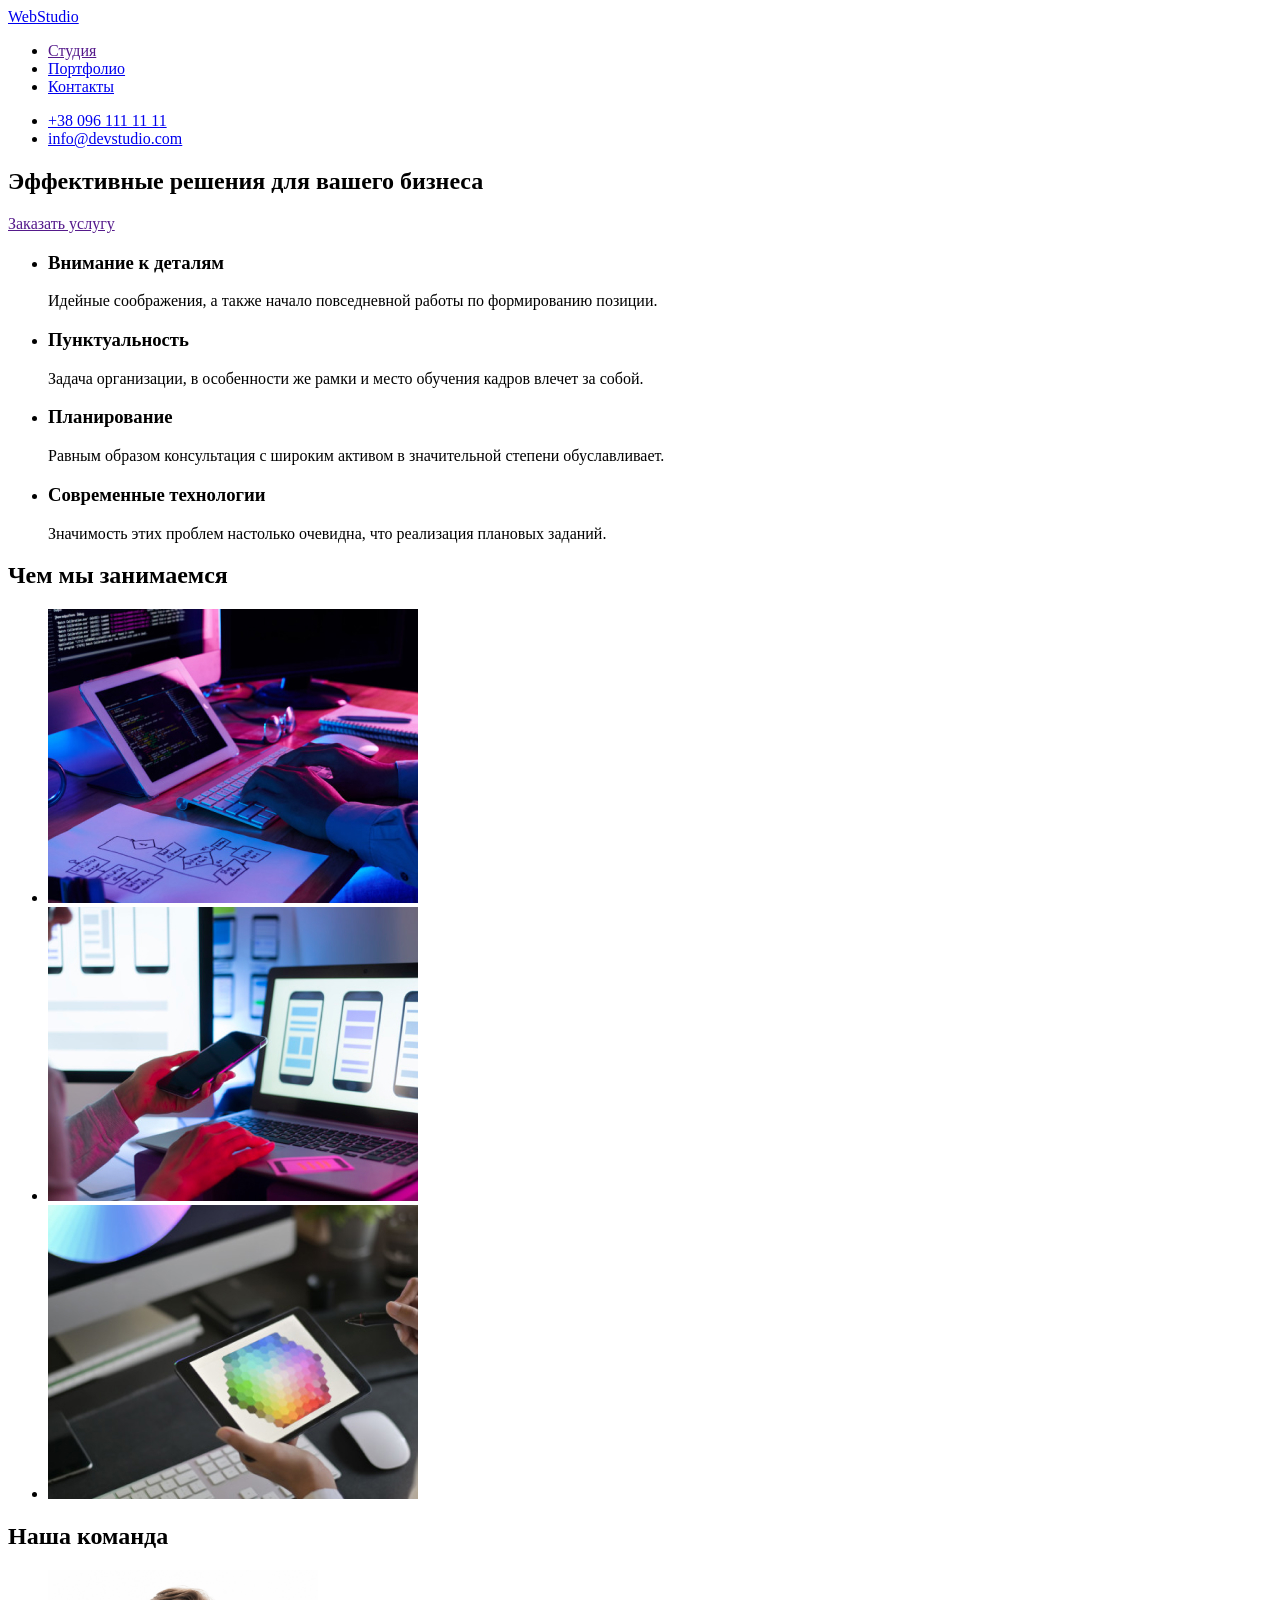
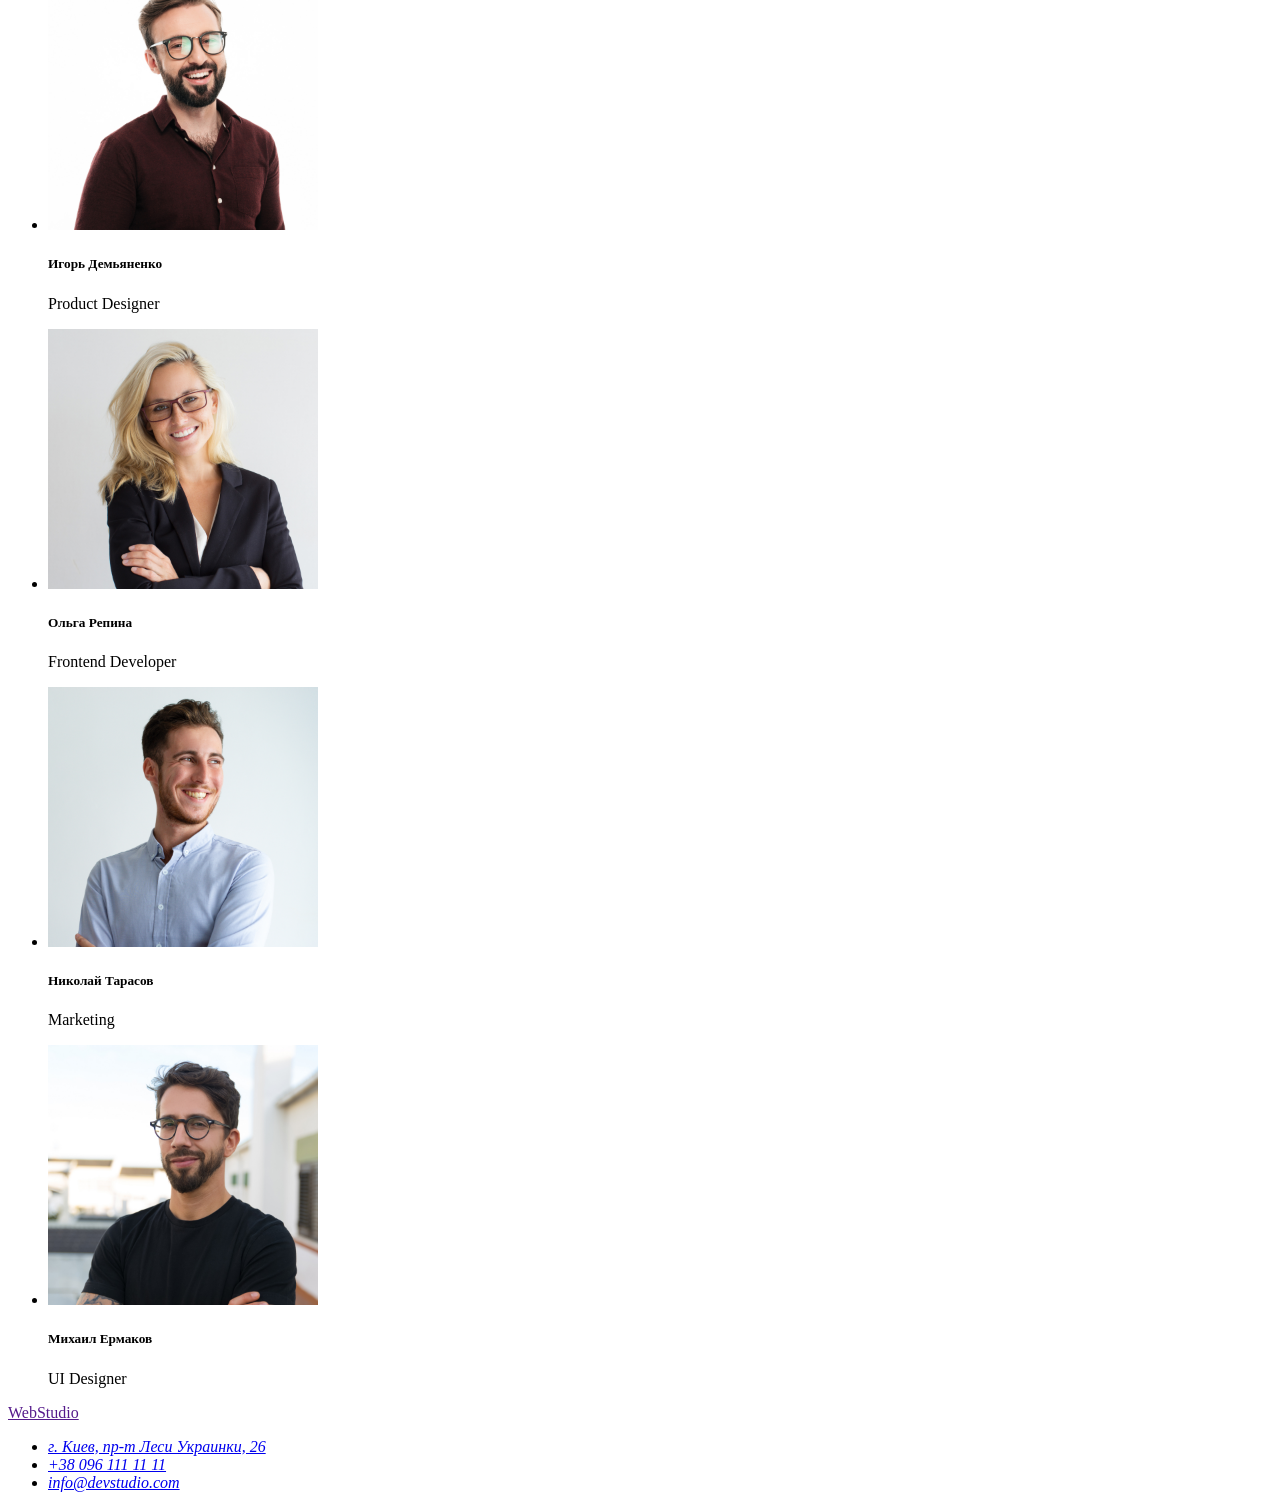
==== index.html @ 1af7f866 "разметка страници портфолио разметка страници портфолио, заливка картинок" ====
<!DOCTYPE html>
<html lang="ru">
  <head>
    <meta charset="UTF-8" />
    <meta name="viewport" content="width=device-width, initial-scale=1.0" />
    <title>вебстудия 1 страница</title>
  </head>
  <body>
    <!-- шапка сайта -->

    <header>
      <nav>
        <a href="./index.html"> WebStudio </a>

        <ul>
          <li><a href="">Студия</a></li>
          <li><a href="./portfolio.html">Портфолио</a></li>
          <li><a href="#contacts">Контакты</a></li>
        </ul>
      </nav>

      <ul>
        <li><a href="tel:+380961111111">+38 096 111 11 11</a></li>
        <li><a href="mailto:info@devstudio.com">info@devstudio.com</a></li>
      </ul>
    </header>

    <main>
      <!-- герой -->
      <section>
        <h1>Эффективные решения для вашего бизнеса</h1>
        <a href="">Заказать услугу</a>
      </section>

      <!-- особенности -->
      <section>
        <h2 hidden>Особенности</h2>
        <ul>
          <li>
            <h3>Внимание к деталям</h3>
            <p>
              Идейные соображения, а также начало повседневной работы по
              формированию позиции.
            </p>
          </li>
          <li>
            <h3>Пунктуальность</h3>
            <p>
              Задача организации, в особенности же рамки и место обучения кадров
              влечет за собой.
            </p>
          </li>
          <li>
            <h3>Планирование</h3>
            <p>
              Равным образом консультация с широким активом в значительной
              степени обуславливает.
            </p>
          </li>
          <li>
            <h3>Современные технологии</h3>
            <p>
              Значимость этих проблем настолько очевидна, что реализация
              плановых заданий.
            </p>
          </li>
        </ul>
      </section>
      <!-- чем мы занимаемся -->
      <section>
        <h2>Чем мы занимаемся</h2>

        <ul>
          <li><img src="./images/box1.jpg" alt="картинка1" width="370" /></li>
          <li><img src="./images/box2.jpg" alt="картинка2" width="370" /></li>
          <li><img src="./images/box3.jpg" alt="картинка3" width="370" /></li>
        </ul>
      </section>
      <!-- наша команда -->
      <section>
        <h2>Наша команда</h2>

        <ul>
          <li>
            <img src="./team/foto1.jpg" alt="Игорь Демьяненко" width="270" />
            <h5>Игорь Демьяненко</h5>
            <p>Product Designer</p>
          </li>

          <li>
            <img src="./team/foto2.jpg" alt="Ольга Репина" width="270" />
            <h5>Ольга Репина</h5>
            <p>Frontend Developer</p>
          </li>

          <li>
            <img src="./team/foto3.jpg" alt="Николай Тарасов" width="270" />
            <h5>Николай Тарасов</h5>
            <p>Marketing</p>
          </li>

          <li>
            <img src="./team/foto4.jpg" alt="Михаил Ермаков" width="270" />

            <h5>Михаил Ермаков</h5>
            <p>UI Designer</p>
          </li>
        </ul>
      </section>
    </main>

    <!--подвал страницы-->
    <footer>
      <a href=""> WebStudio </a>

      <address id="contacts">
        <ul>
          <li><a href="https://goo.gl/maps/w4ZzttCR3XMQxua66" target="_blank" rel="noopener noreferer">г. Киев, пр-т Леси Украинки, 26</a></li>
          <li><a href="tel:+380961111111">+38 096 111 11 11</a></li>
          <li><a href="mailto:info@devstudio.com">info@devstudio.com</a></li>
        </ul>
      
      </address>
    </footer>
  </body>
</html>
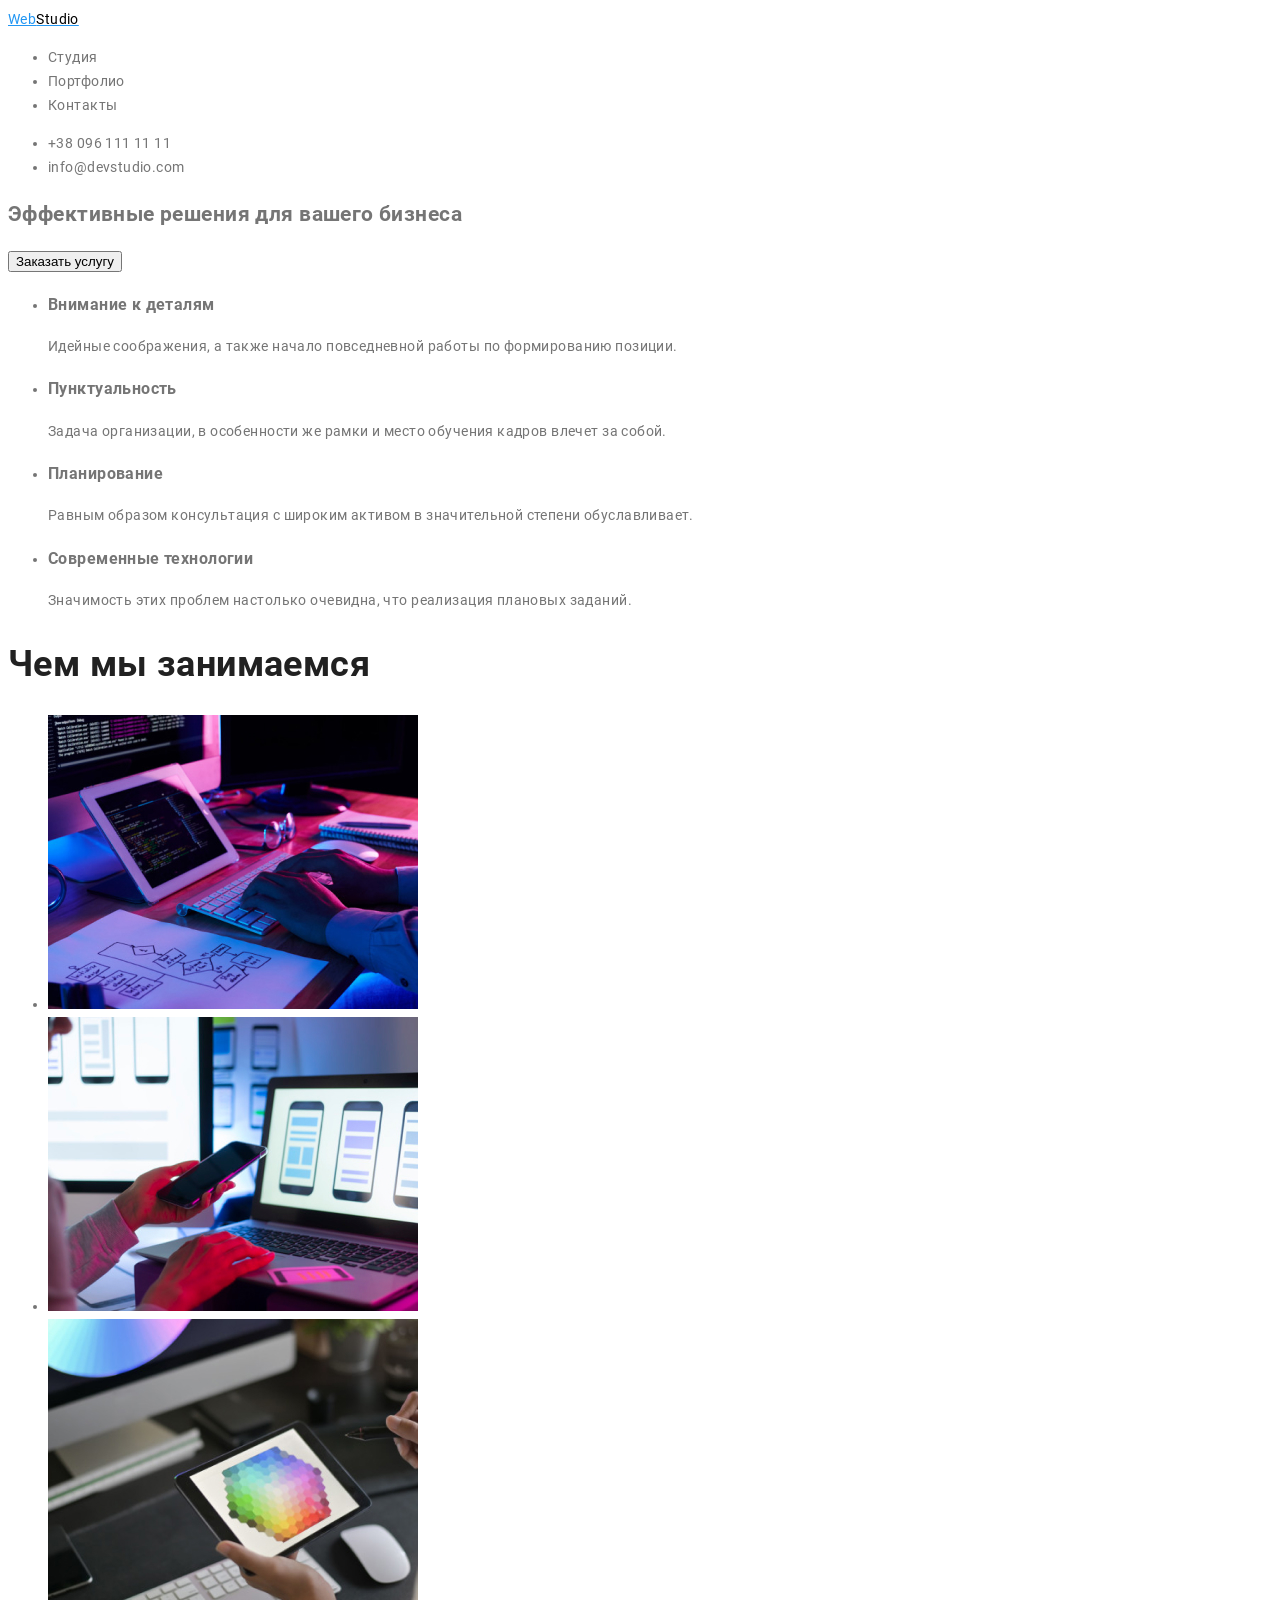
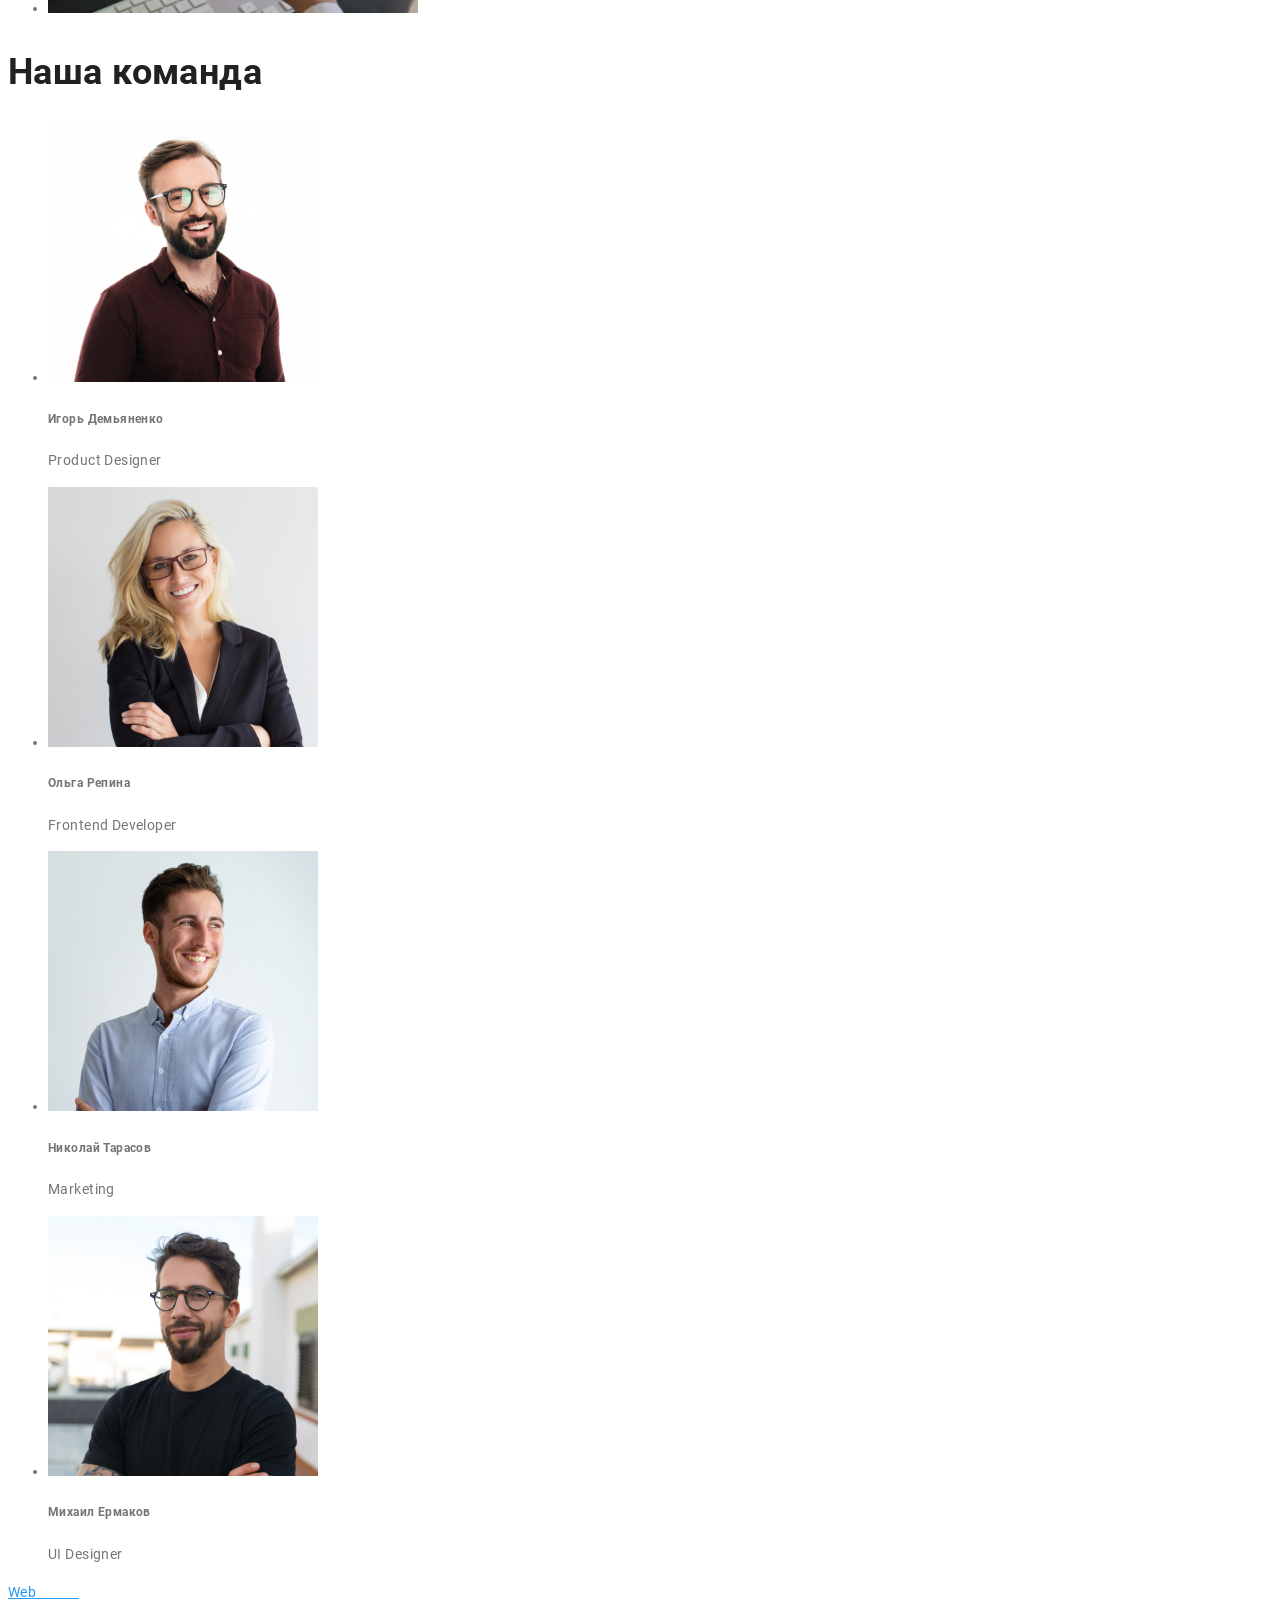
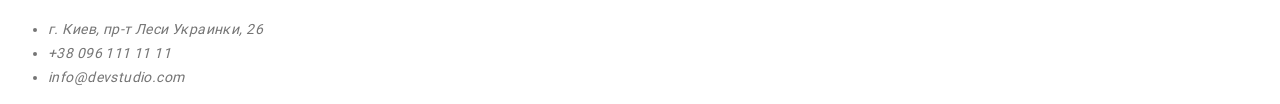
==== commit 9d67e6da: "размечено 2 страницы, залиты шрифты размечено 2 страницы, залиты шрифты, применили классы к боди, сс" ====
--- a/index.html
+++ b/index.html
@@ -4,24 +4,26 @@
     <meta charset="UTF-8" />
     <meta name="viewport" content="width=device-width, initial-scale=1.0" />
     <title>вебстудия 1 страница</title>
+    <link href="https://fonts.googleapis.com/css2?family=Raleway:wght@700&display=swap" rel="stylesheet">
+    <link rel="stylesheet" href="./css/styles.css">
   </head>
   <body>
     <!-- шапка сайта -->
 
     <header>
       <nav>
-        <a href="./index.html"> WebStudio </a>
+        <a href="./index.html" class="logo"> Web<span class="logo-studio">Studio</span></a>
 
         <ul>
-          <li><a href="">Студия</a></li>
-          <li><a href="./portfolio.html">Портфолио</a></li>
-          <li><a href="#contacts">Контакты</a></li>
+          <li><a href="./index.html" class="link">Студия</a></li>
+          <li><a href="./portfolio.html" class="link">Портфолио</a></li>
+          <li><a href="#contacts" class="link">Контакты</a></li>
         </ul>
       </nav>
 
       <ul>
-        <li><a href="tel:+380961111111">+38 096 111 11 11</a></li>
-        <li><a href="mailto:info@devstudio.com">info@devstudio.com</a></li>
+        <li><a href="tel:+380961111111" class="link">+38 096 111 11 11</a></li>
+        <li><a href="mailto:info@devstudio.com" class="link">info@devstudio.com</a></li>
       </ul>
     </header>
 
@@ -29,12 +31,12 @@
       <!-- герой -->
       <section>
         <h1>Эффективные решения для вашего бизнеса</h1>
-        <a href="">Заказать услугу</a>
+        <button>Заказать услугу</button>
       </section>
 
       <!-- особенности -->
       <section>
-        <h2 hidden>Особенности</h2>
+        <h2 class="section-title" hidden>Особенности</h2>
         <ul>
           <li>
             <h3>Внимание к деталям</h3>
@@ -68,7 +70,7 @@
       </section>
       <!-- чем мы занимаемся -->
       <section>
-        <h2>Чем мы занимаемся</h2>
+        <h2 class="section-title" >Чем мы занимаемся</h2>
 
         <ul>
           <li><img src="./images/box1.jpg" alt="картинка1" width="370" /></li>
@@ -78,7 +80,7 @@
       </section>
       <!-- наша команда -->
       <section>
-        <h2>Наша команда</h2>
+        <h2 class="section-title" >Наша команда</h2>
 
         <ul>
           <li>
@@ -110,14 +112,14 @@
     </main>
 
     <!--подвал страницы-->
-    <footer>
-      <a href=""> WebStudio </a>
+    <footer class="footer">
+      <a href="./index.html" class="logo"> Web<span class="logofooter-studio">Studio</span></a>
 
       <address id="contacts">
         <ul>
-          <li><a href="https://goo.gl/maps/w4ZzttCR3XMQxua66" target="_blank" rel="noopener noreferer">г. Киев, пр-т Леси Украинки, 26</a></li>
-          <li><a href="tel:+380961111111">+38 096 111 11 11</a></li>
-          <li><a href="mailto:info@devstudio.com">info@devstudio.com</a></li>
+          <li><a href="https://goo.gl/maps/w4ZzttCR3XMQxua66" class="link" target="_blank" rel="noopener noreferer">г. Киев, пр-т Леси Украинки, 26</a></li>
+          <li><a href="tel:+380961111111" class="link">+38 096 111 11 11</a></li>
+          <li><a href="mailto:info@devstudio.com" class="link">info@devstudio.com</a></li>
         </ul>
       
       </address>
--- a/css/styles.css
+++ b/css/styles.css
@@ -0,0 +1,135 @@
+/* roboto-regular - latin_cyrillic */
+@font-face {
+  font-family: "Roboto";
+  font-style: normal;
+  font-weight: 400;
+  src: url("../fonts/roboto/roboto-v20-latin_cyrillic-regular.eot"); /* IE9 Compat Modes */
+  src: local("Roboto"), local("Roboto-Regular"),
+    url("../fonts/roboto/roboto-v20-latin_cyrillic-regular.eot?#iefix")
+      format("embedded-opentype"),
+    /* IE6-IE8 */ url("../fonts/roboto/roboto-v20-latin_cyrillic-regular.woff2")
+      format("woff2"),
+    /* Super Modern Browsers */
+      url("../fonts/roboto/roboto-v20-latin_cyrillic-regular.woff")
+      format("woff"),
+    /* Modern Browsers */
+      url("../fonts/roboto/roboto-v20-latin_cyrillic-regular.ttf")
+      format("truetype"),
+    /* Safari, Android, iOS */
+      url("../fonts/roboto/roboto-v20-latin_cyrillic-regular.svg#Roboto")
+      format("svg"); /* Legacy iOS */
+}
+/* roboto-500 - latin_cyrillic */
+@font-face {
+  font-family: "Roboto";
+  font-style: normal;
+  font-weight: 500;
+  src: url("../fonts/roboto/roboto-v20-latin_cyrillic-500.eot");
+  src: local("Roboto Medium"), local("Roboto-Medium"),
+    url("../fonts/roboto/roboto-v20-latin_cyrillic-500.eot?#iefix")
+      format("embedded-opentype"),
+    url("../fonts/roboto/roboto-v20-latin_cyrillic-500.woff2") format("woff2"),
+    url("../fonts/roboto/roboto-v20-latin_cyrillic-500.woff") format("woff"),
+    url("../fonts/roboto/roboto-v20-latin_cyrillic-500.ttf") format("truetype"),
+    url("../fonts/roboto/roboto-v20-latin_cyrillic-500.svg#Roboto")
+      format("svg");
+}
+/* roboto-700 - latin_cyrillic */
+@font-face {
+  font-family: "Roboto";
+  font-style: normal;
+  font-weight: 700;
+  src: url("../fonts/roboto/roboto-v20-latin_cyrillic-700.eot"); /* IE9 Compat Modes */
+  src: local("Roboto Bold"), local("Roboto-Bold"),
+    url("../fonts/roboto/roboto-v20-latin_cyrillic-700.eot?#iefix")
+      format("embedded-opentype"),
+    /* IE6-IE8 */ url("../fonts/roboto/roboto-v20-latin_cyrillic-700.woff2")
+      format("woff2"),
+    /* Super Modern Browsers */
+      url("../fonts/roboto/roboto-v20-latin_cyrillic-700.woff") format("woff"),
+    /* Modern Browsers */
+      url("../fonts/roboto/roboto-v20-latin_cyrillic-700.ttf")
+      format("truetype"),
+    /* Safari, Android, iOS */
+      url("../fonts/roboto/roboto-v20-latin_cyrillic-700.svg#Roboto")
+      format("svg"); /* Legacy iOS */
+}
+/* roboto-900 - latin_cyrillic */
+@font-face {
+  font-family: "Roboto";
+  font-style: normal;
+  font-weight: 900;
+  src: url("../fonts/roboto/roboto-v20-latin_cyrillic-900.eot"); /* IE9 Compat Modes */
+  src: local("Roboto Black"), local("Roboto-Black"),
+    url("../fonts/roboto/roboto-v20-latin_cyrillic-900.eot?#iefix")
+      format("embedded-opentype"),
+    /* IE6-IE8 */ url("../fonts/roboto/roboto-v20-latin_cyrillic-900.woff2")
+      format("woff2"),
+    /* Super Modern Browsers */
+      url("../fonts/roboto/roboto-v20-latin_cyrillic-900.woff") format("woff"),
+    /* Modern Browsers */
+      url("../fonts/roboto/roboto-v20-latin_cyrillic-900.ttf")
+      format("truetype"),
+    /* Safari, Android, iOS */
+      url("../fonts/roboto/roboto-v20-latin_cyrillic-900.svg#Roboto")
+      format("svg"); /* Legacy iOS */
+}
+
+.logo {
+  color: #2196f3;
+}
+.logo-studio {
+  color: black;
+}
+
+.logofooter-studio {
+  color: white;
+}
+
+:root {
+  --main-text-cl: #757575;
+  --accent-cl: #2196f3;
+  --title-cl: #212121;
+  --section-cl: #f5f4fa;
+  --white-cl: #ffffff;
+  --hero-cl: #2f303a;
+  --footer-cl: #000000;
+}
+
+body {
+  font-family: "Roboto", sans-serif;
+  font-size: 14px;
+  line-height: 1.71;
+  letter-spacing: 0.03em;
+  color: var(--main-text-cl);
+}
+
+.link {
+  color: inherit;
+  text-decoration: none;
+}
+.link:hover,
+.link:focus {
+  color: var(--accent-cl);
+}
+
+.section-title {
+  font-family: "Roboto", sans-serif;
+  font-weight: 700;
+  font-size: 36px;
+  line-height: 1.167;
+  color: var(--title-cl);
+}
+
+/*
+button:hover,
+button:focus {
+  color: #2196f3;
+}
+.footer {
+  background-color: #2f303a;
+  width: 1600px;
+  height: 252px;
+  left: 0px;
+}
+*/ ;
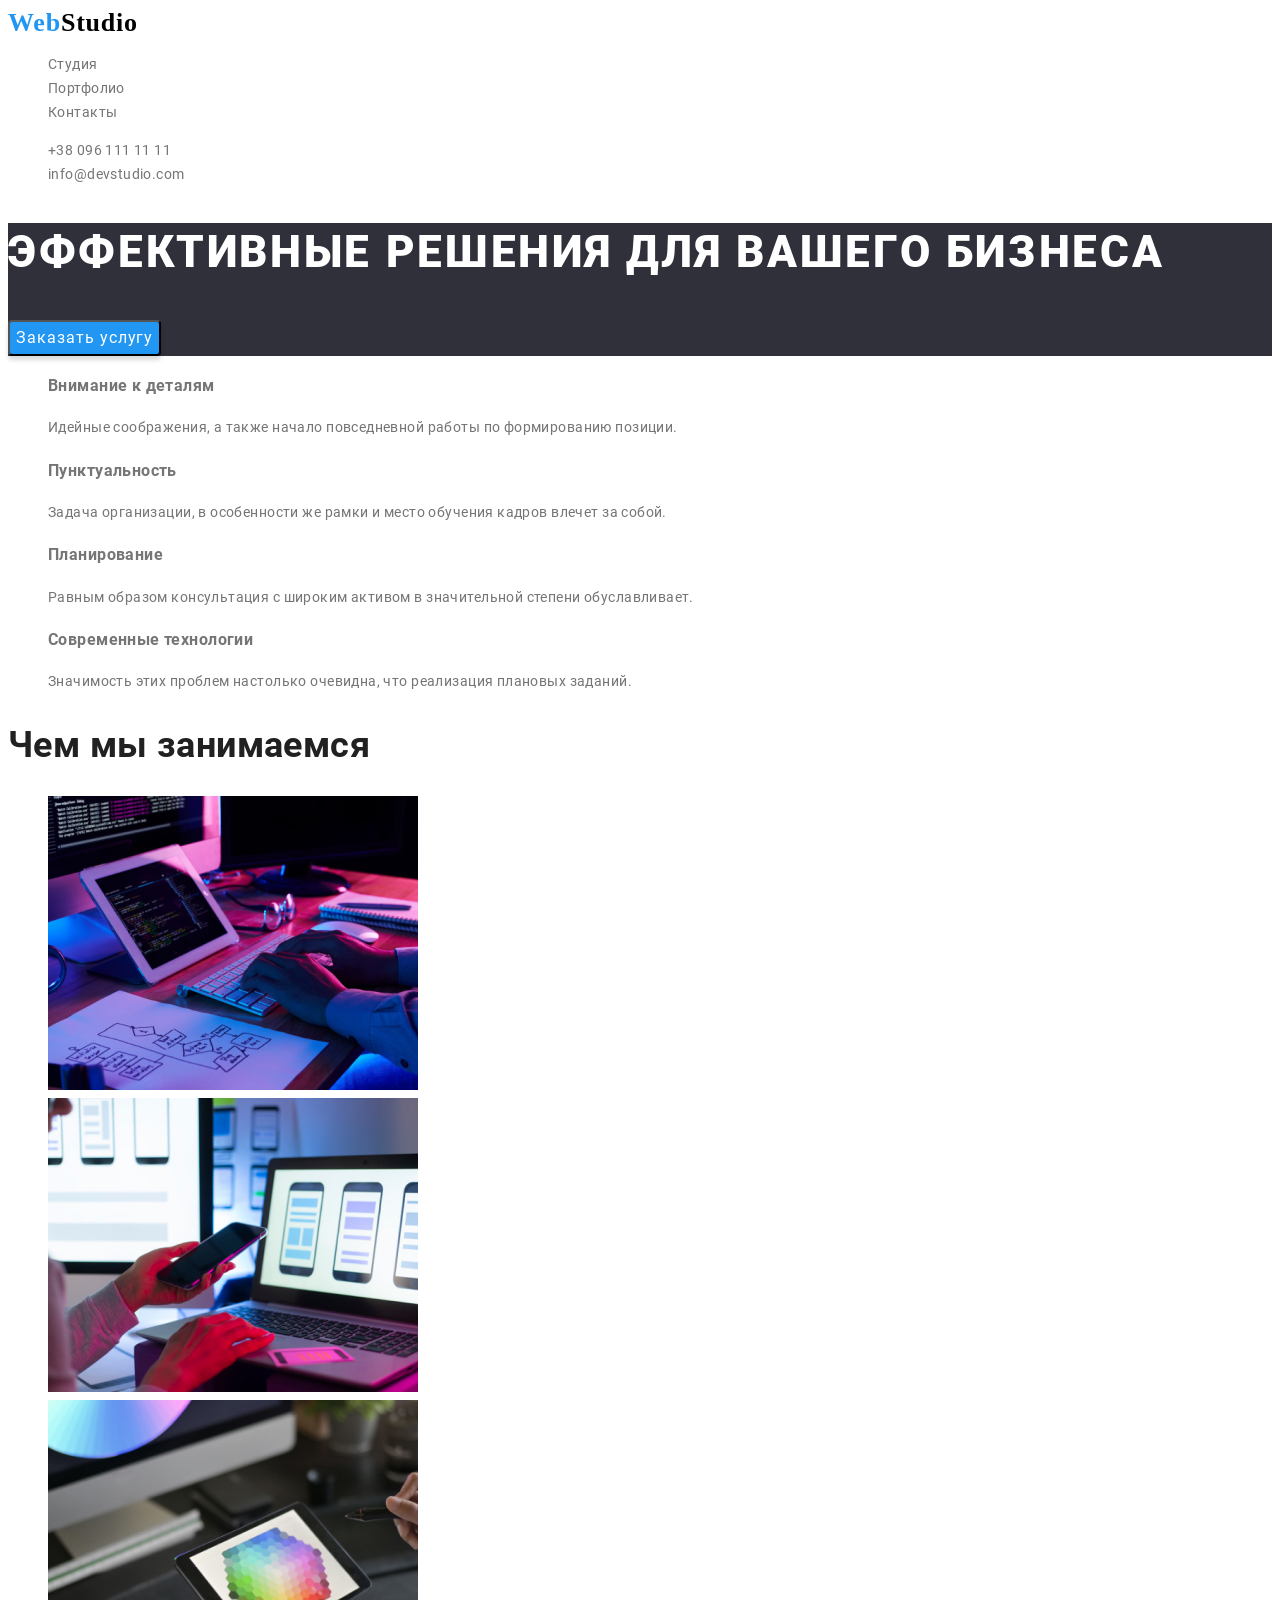
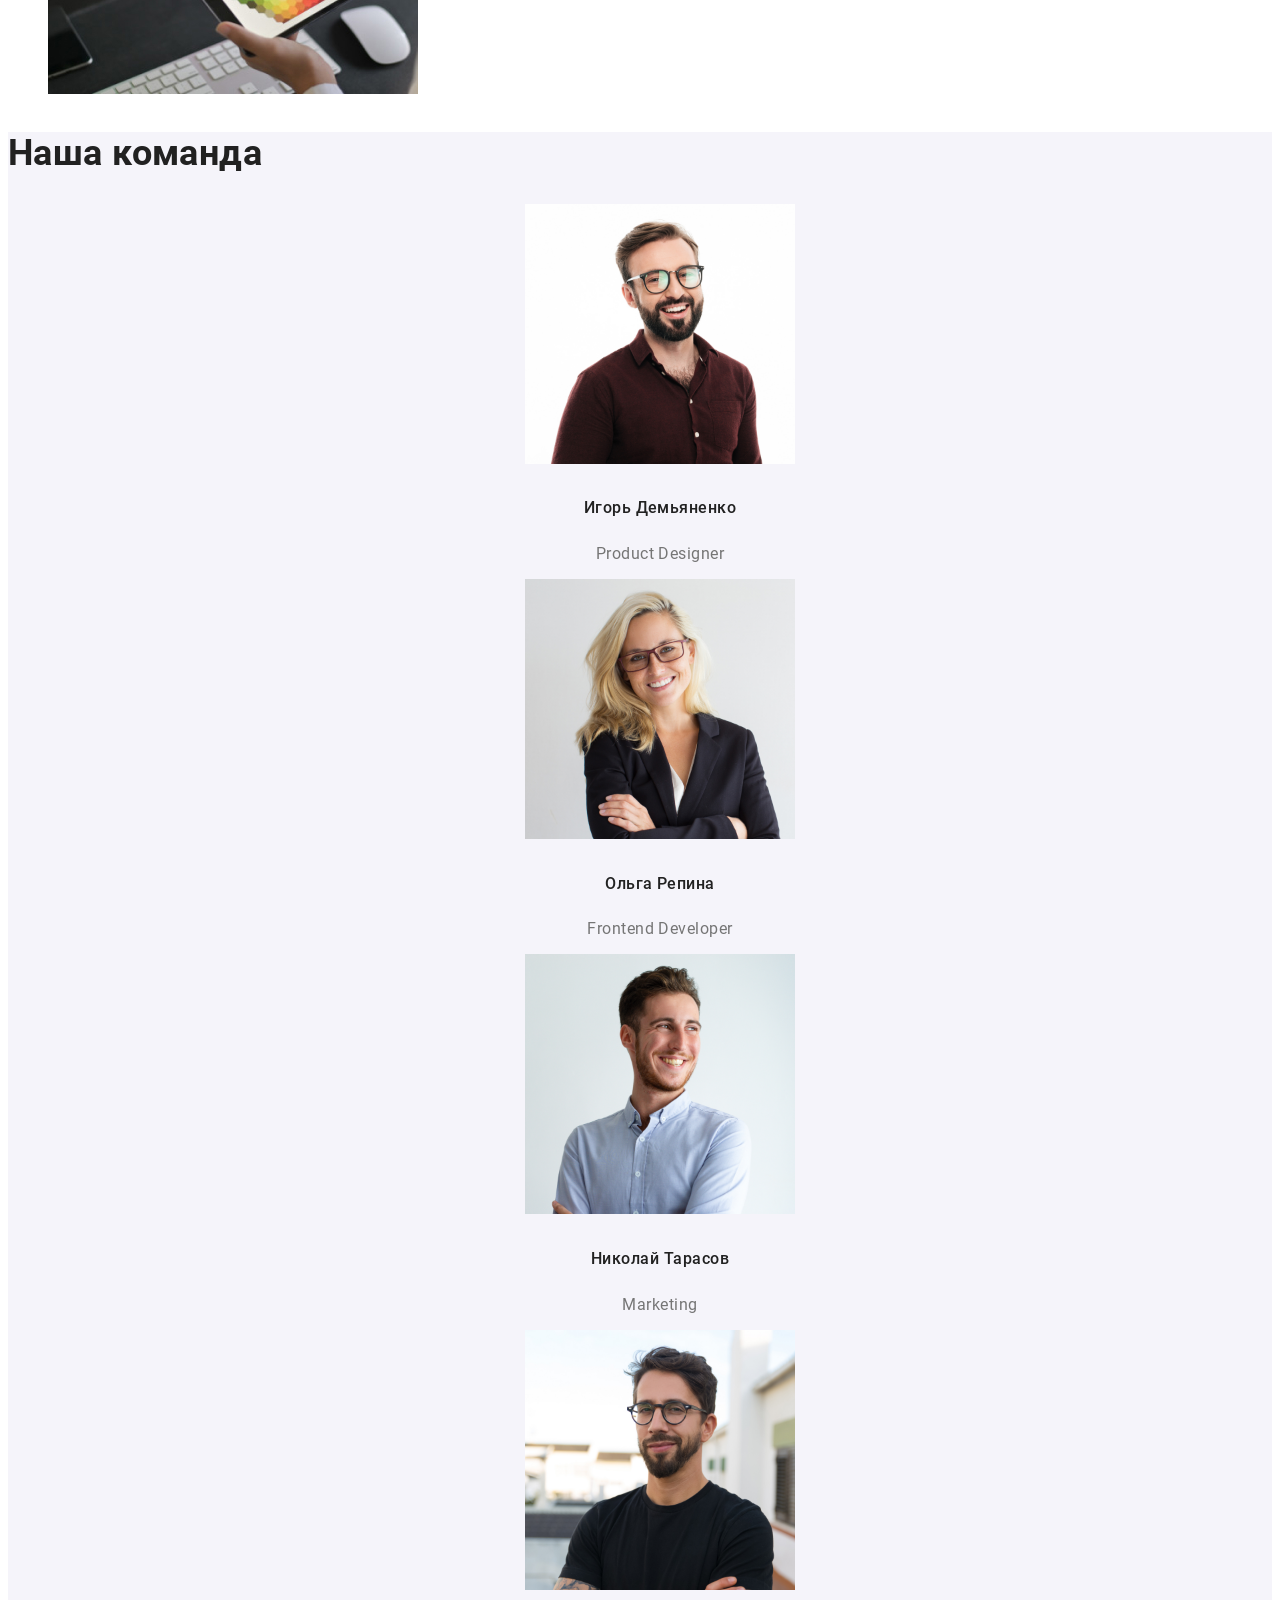
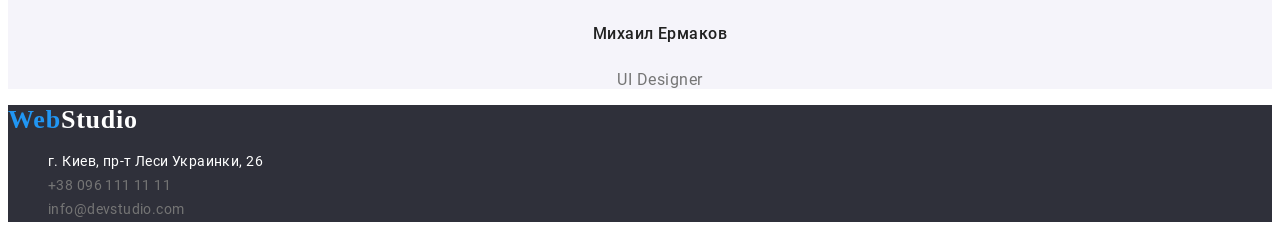
==== commit e702ff7b: "оформлены две страници сайта" ====
--- a/index.html
+++ b/index.html
@@ -14,30 +14,30 @@
       <nav>
         <a href="./index.html" class="logo"> Web<span class="logo-studio">Studio</span></a>
 
-        <ul>
-          <li><a href="./index.html" class="link">Студия</a></li>
-          <li><a href="./portfolio.html" class="link">Портфолио</a></li>
-          <li><a href="#contacts" class="link">Контакты</a></li>
+        <ul class="menu list">
+          <li class="menu-item"><a href="./index.html" class="link menu-link">Студия</a></li>
+          <li class="menu-item"><a href="./portfolio.html" class="link menu-link">Портфолио</a></li>
+          <li class="menu-item"><a href="#contacts" class="link menu-link">Контакты</a></li>
         </ul>
       </nav>
 
-      <ul>
-        <li><a href="tel:+380961111111" class="link">+38 096 111 11 11</a></li>
-        <li><a href="mailto:info@devstudio.com" class="link">info@devstudio.com</a></li>
+      <ul class="list">
+        <li><a href="tel:+380961111111" class="link menu-link">+38 096 111 11 11</a></li>
+        <li><a href="mailto:info@devstudio.com" class="link menu-link">info@devstudio.com</a></li>
       </ul>
     </header>
 
     <main>
       <!-- герой -->
-      <section>
-        <h1>Эффективные решения для вашего бизнеса</h1>
-        <button>Заказать услугу</button>
+      <section class="dark-bg">
+        <h1 class="page-title" >Эффективные решения для вашего бизнеса</h1>
+        <button class="btn" type="button">Заказать услугу</button>
       </section>
 
       <!-- особенности -->
       <section>
         <h2 class="section-title" hidden>Особенности</h2>
-        <ul>
+        <ul class="list">
           <li>
             <h3>Внимание к деталям</h3>
             <p>
@@ -72,52 +72,51 @@
       <section>
         <h2 class="section-title" >Чем мы занимаемся</h2>
 
-        <ul>
+        <ul class="list">
           <li><img src="./images/box1.jpg" alt="картинка1" width="370" /></li>
           <li><img src="./images/box2.jpg" alt="картинка2" width="370" /></li>
           <li><img src="./images/box3.jpg" alt="картинка3" width="370" /></li>
         </ul>
       </section>
       <!-- наша команда -->
-      <section>
+      <section class="team">
         <h2 class="section-title" >Наша команда</h2>
 
-        <ul>
-          <li>
+        <ul class="list">
+          <li class="team-item"> 
             <img src="./team/foto1.jpg" alt="Игорь Демьяненко" width="270" />
-            <h5>Игорь Демьяненко</h5>
-            <p>Product Designer</p>
+            <h5 class="item-title">Игорь Демьяненко</h5>
+            <p class="team-position">Product Designer</p>
           </li>
 
-          <li>
+          <li class="team-item">
             <img src="./team/foto2.jpg" alt="Ольга Репина" width="270" />
-            <h5>Ольга Репина</h5>
-            <p>Frontend Developer</p>
+            <h5 class="item-title">Ольга Репина</h5>
+            <p class="team-position">Frontend Developer</p>
           </li>
 
-          <li>
+          <li class="team-item">
             <img src="./team/foto3.jpg" alt="Николай Тарасов" width="270" />
-            <h5>Николай Тарасов</h5>
-            <p>Marketing</p>
+            <h5 class="item-title">Николай Тарасов</h5>
+            <p  class="team-position">Marketing</p>
           </li>
 
-          <li>
+          <li class="team-item">
             <img src="./team/foto4.jpg" alt="Михаил Ермаков" width="270" />
-
-            <h5>Михаил Ермаков</h5>
-            <p>UI Designer</p>
+            <h5 class="item-title">Михаил Ермаков</h5>
+            <p class="team-position">UI Designer</p>
           </li>
         </ul>
       </section>
     </main>
 
     <!--подвал страницы-->
-    <footer class="footer">
+    <footer class="dark-bg">
       <a href="./index.html" class="logo"> Web<span class="logofooter-studio">Studio</span></a>
 
       <address id="contacts">
-        <ul>
-          <li><a href="https://goo.gl/maps/w4ZzttCR3XMQxua66" class="link" target="_blank" rel="noopener noreferer">г. Киев, пр-т Леси Украинки, 26</a></li>
+        <ul class="list">
+          <li><a href="https://goo.gl/maps/w4ZzttCR3XMQxua66" class="link addres" target="_blank" rel="noopener noreferer">г. Киев, пр-т Леси Украинки, 26</a></li>
           <li><a href="tel:+380961111111" class="link">+38 096 111 11 11</a></li>
           <li><a href="mailto:info@devstudio.com" class="link">info@devstudio.com</a></li>
         </ul>
--- a/css/styles.css
+++ b/css/styles.css
@@ -75,17 +75,6 @@
       format("svg"); /* Legacy iOS */
 }
 
-.logo {
-  color: #2196f3;
-}
-.logo-studio {
-  color: black;
-}
-
-.logofooter-studio {
-  color: white;
-}
-
 :root {
   --main-text-cl: #757575;
   --accent-cl: #2196f3;
@@ -104,6 +93,25 @@
   color: var(--main-text-cl);
 }
 
+.logo {
+  font-family: Raleway;
+  font-style: normal;
+  font-weight: bold;
+  font-size: 26px;
+  line-height: 1.192;
+  letter-spacing: 0.03em;
+  color: var(--accent-cl);
+  text-decoration: none;
+}
+
+.logo-studio {
+  color: black;
+}
+
+.logofooter-studio {
+  color: white;
+}
+
 .link {
   color: inherit;
   text-decoration: none;
@@ -114,22 +122,107 @@
 }
 
 .section-title {
-  font-family: "Roboto", sans-serif;
+  font-family: inherit;
   font-weight: 700;
   font-size: 36px;
   line-height: 1.167;
   color: var(--title-cl);
 }
 
-/*
-button:hover,
-button:focus {
-  color: #2196f3;
-}
-.footer {
-  background-color: #2f303a;
-  width: 1600px;
-  height: 252px;
-  left: 0px;
-}
-*/ ;
+.page-title {
+  font-family: inherit;
+  font-weight: 900;
+  font-size: 44px;
+  line-height: 1.36;
+  letter-spacing: 0.06em;
+  text-transform: uppercase;
+  color: var(--white-cl);
+}
+
+.btn {
+  font-family: inherit;
+  font-weight: 400;
+  font-size: 16px;
+  line-height: 1.875;
+  letter-spacing: 0.06em;
+  border-radius: 4px;
+  box-shadow: 0px 4px 4px rgba(0, 0, 0, 0.15);
+  color: var(--white-cl);
+  background-color: var(--accent-cl);
+}
+
+.btn:hover,
+.btn:focus {
+  color: var(--accent-cl);
+  background-color: var(--white-cl);
+}
+
+.btn-filtr {
+  font-family: inherit;
+  font-weight: 500;
+  font-size: 16px;
+  line-height: 1.625;
+  letter-spacing: 0.03em;
+  border-radius: 4px;
+  color: var(--title-cl);
+  background-color: var(--section-cl);
+}
+
+.btn-filtr:hover,
+.btn-filtr:focus {
+  color: var(--white-cl);
+  background-color: var(--accent-cl);
+}
+
+.manu-link {
+  font-weight: 500;
+  font-size: 14px;
+  line-height: 1.143;
+  letter-spacing: 0.02em;
+  color: var(--title-cl);
+}
+
+.team {
+  background-color: var(--section-cl);
+}
+.item-title {
+  font-weight: 500;
+  font-size: 16px;
+  line-height: 1.1875;
+  letter-spacing: 0.03em;
+  color: var(--title-cl);
+}
+
+.team-position {
+  font-weight: 400;
+  font-size: 16px;
+  line-height: 1.1875;
+  letter-spacing: 0.03em;
+  color: var(--main-text-cl);
+}
+.team-item {
+  text-align: center;
+}
+
+address {
+  font-style: normal;
+}
+.addres {
+  color: var(--white-cl);
+}
+
+.dark-bg {
+  background-color: var(--hero-cl);
+}
+
+.list {
+  list-style: none;
+}
+
+.projects {
+  font-weight: bold;
+  font-size: 18px;
+  line-height: 2;
+  letter-spacing: 0.06em;
+  color: var(--title-cl);
+}
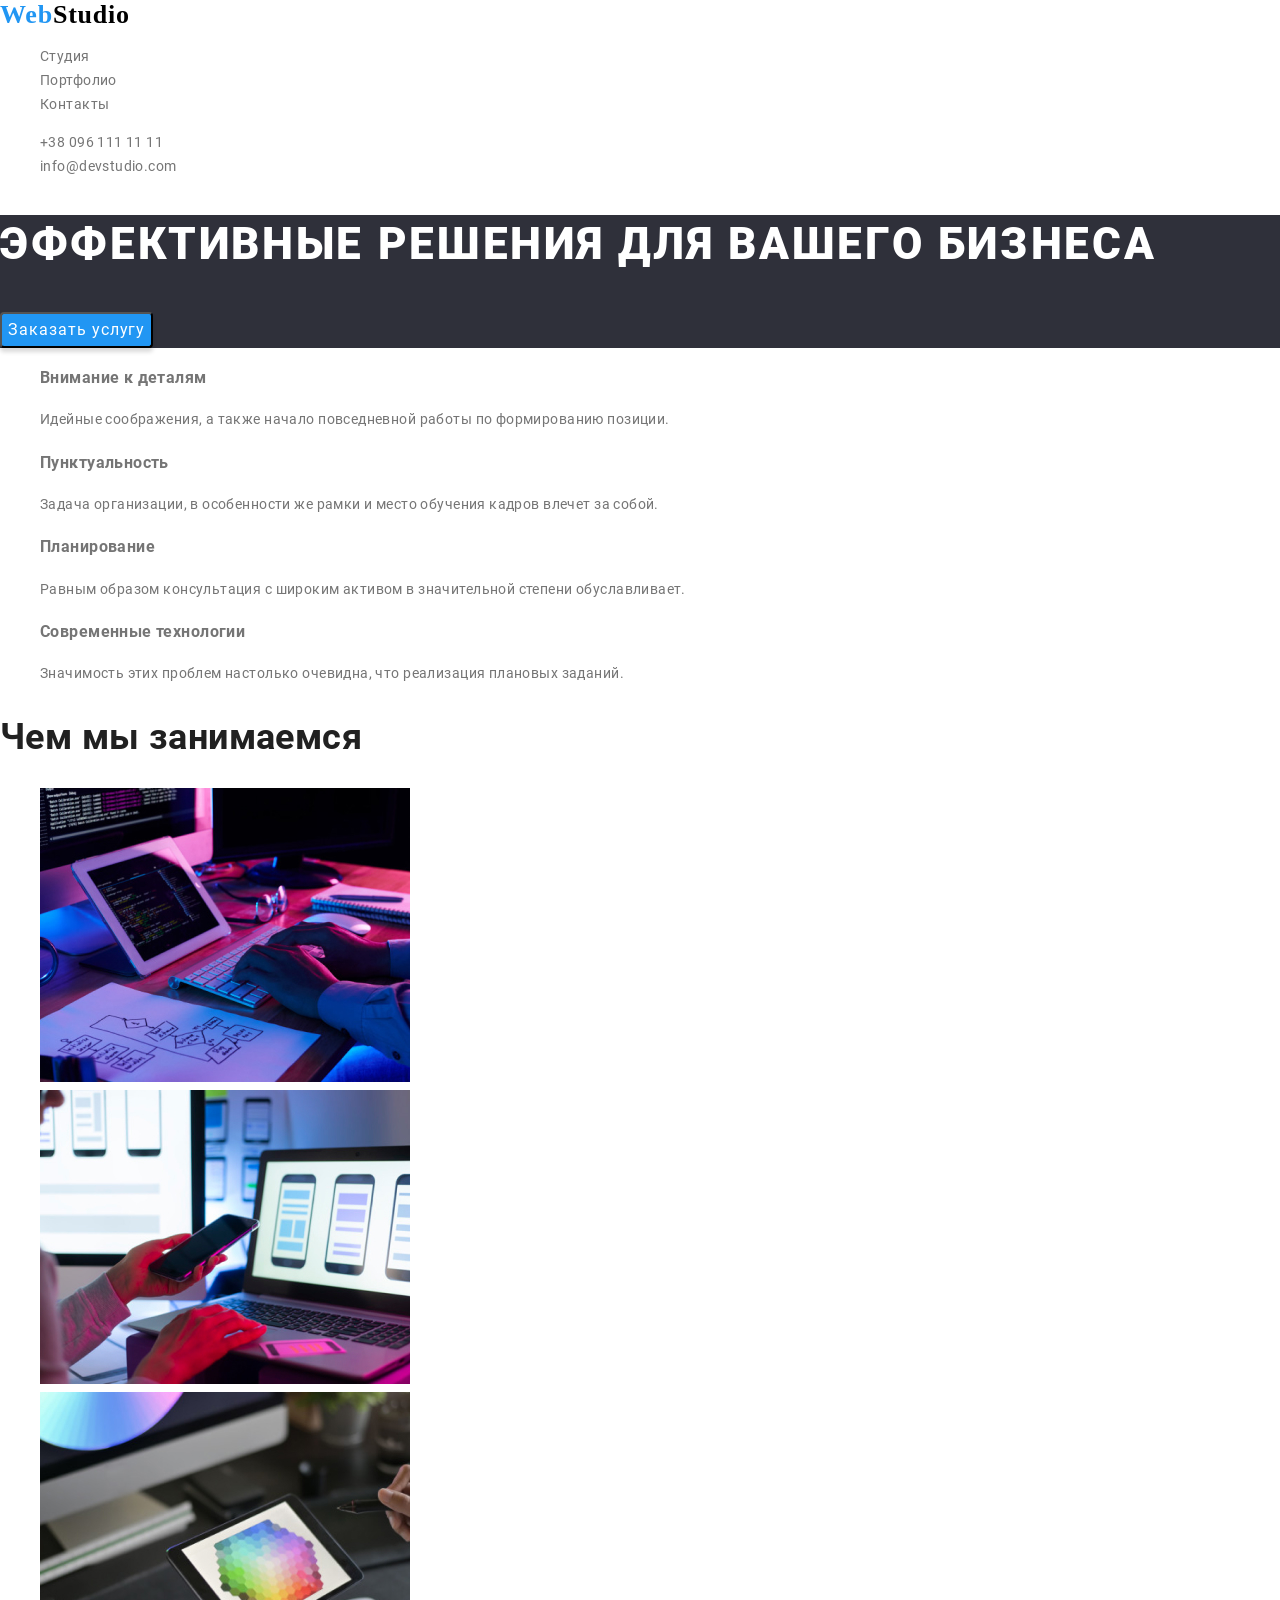
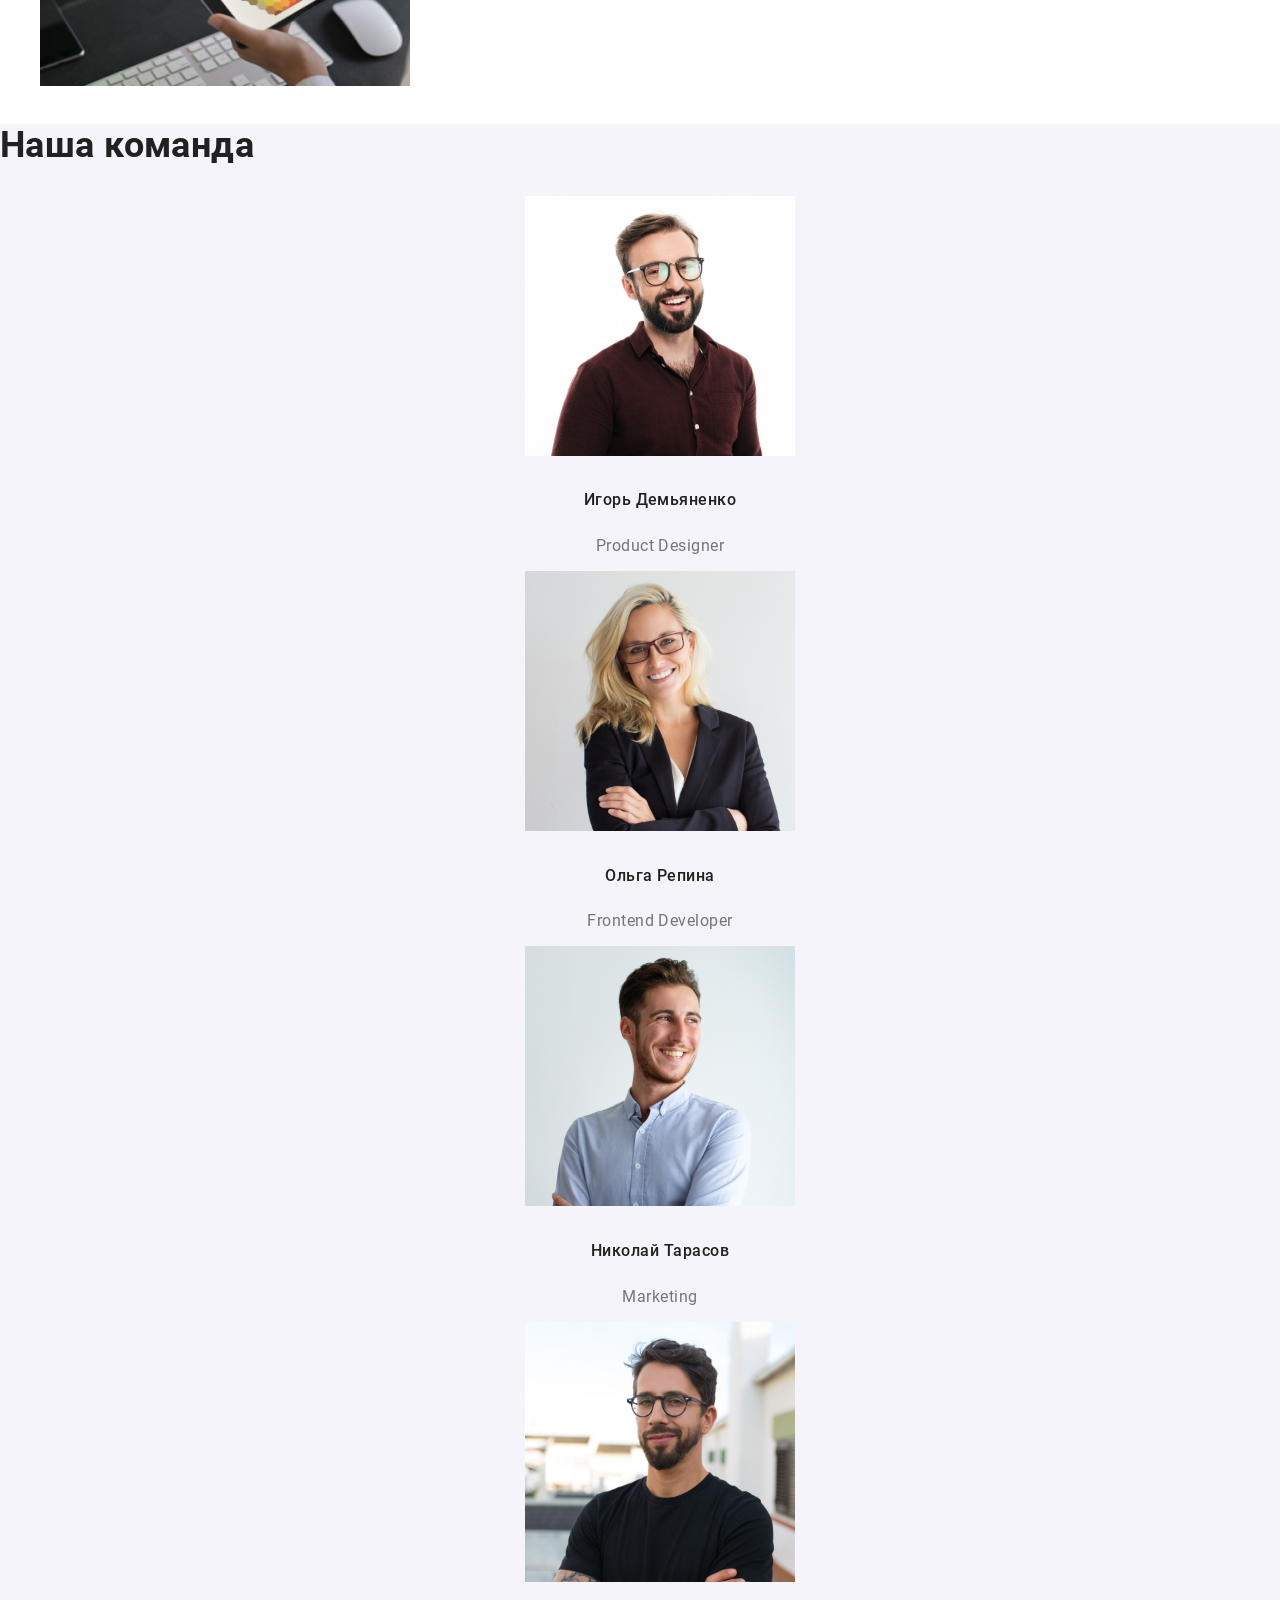
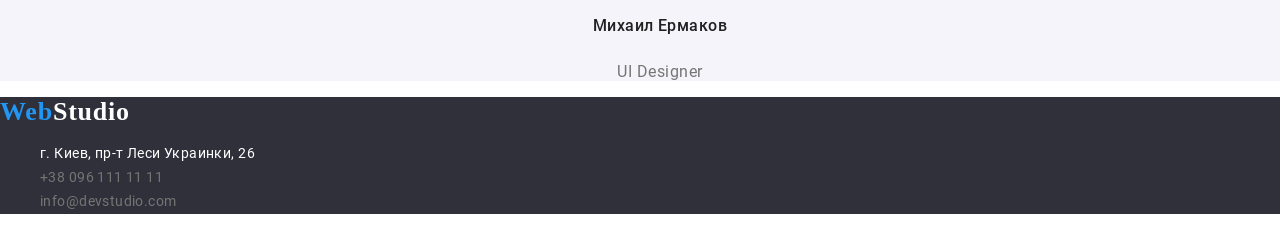
==== commit e0153fdc: "испраленное дз исправлены Li-li; фото перемещены в одну папку; саойства стиля шрифта убраны из тега " ====
--- a/index.html
+++ b/index.html
@@ -4,6 +4,7 @@
     <meta charset="UTF-8" />
     <meta name="viewport" content="width=device-width, initial-scale=1.0" />
     <title>вебстудия 1 страница</title>
+    <link rel="stylesheet" href="./css/modern-normalize.css">
     <link href="https://fonts.googleapis.com/css2?family=Raleway:wght@700&display=swap" rel="stylesheet">
     <link rel="stylesheet" href="./css/styles.css">
   </head>
@@ -84,25 +85,25 @@
 
         <ul class="list">
           <li class="team-item"> 
-            <img src="./team/foto1.jpg" alt="Игорь Демьяненко" width="270" />
+            <img src="./images/team/foto1.jpg" alt="Игорь Демьяненко" width="270" />
             <h5 class="item-title">Игорь Демьяненко</h5>
             <p class="team-position">Product Designer</p>
           </li>
 
           <li class="team-item">
-            <img src="./team/foto2.jpg" alt="Ольга Репина" width="270" />
+            <img src="./images//team/foto2.jpg" alt="Ольга Репина" width="270" />
             <h5 class="item-title">Ольга Репина</h5>
             <p class="team-position">Frontend Developer</p>
           </li>
 
           <li class="team-item">
-            <img src="./team/foto3.jpg" alt="Николай Тарасов" width="270" />
+            <img src="./images//team/foto3.jpg" alt="Николай Тарасов" width="270" />
             <h5 class="item-title">Николай Тарасов</h5>
             <p  class="team-position">Marketing</p>
           </li>
 
           <li class="team-item">
-            <img src="./team/foto4.jpg" alt="Михаил Ермаков" width="270" />
+            <img src="./images//team/foto4.jpg" alt="Михаил Ермаков" width="270" />
             <h5 class="item-title">Михаил Ермаков</h5>
             <p class="team-position">UI Designer</p>
           </li>
@@ -114,7 +115,7 @@
     <footer class="dark-bg">
       <a href="./index.html" class="logo"> Web<span class="logofooter-studio">Studio</span></a>
 
-      <address id="contacts">
+      <address class="addres-style" id="contacts">
         <ul class="list">
           <li><a href="https://goo.gl/maps/w4ZzttCR3XMQxua66" class="link addres" target="_blank" rel="noopener noreferer">г. Киев, пр-т Леси Украинки, 26</a></li>
           <li><a href="tel:+380961111111" class="link">+38 096 111 11 11</a></li>
--- a/css/styles.css
+++ b/css/styles.css
@@ -96,7 +96,7 @@
 .logo {
   font-family: Raleway;
   font-style: normal;
-  font-weight: bold;
+  font-weight: 700;
   font-size: 26px;
   line-height: 1.192;
   letter-spacing: 0.03em;
@@ -204,13 +204,12 @@
   text-align: center;
 }
 
-address {
-  font-style: normal;
-}
 .addres {
   color: var(--white-cl);
 }
-
+.addres-style {
+  font-style: normal;
+}
 .dark-bg {
   background-color: var(--hero-cl);
 }
@@ -220,7 +219,7 @@
 }
 
 .projects {
-  font-weight: bold;
+  font-weight: 700;
   font-size: 18px;
   line-height: 2;
   letter-spacing: 0.06em;
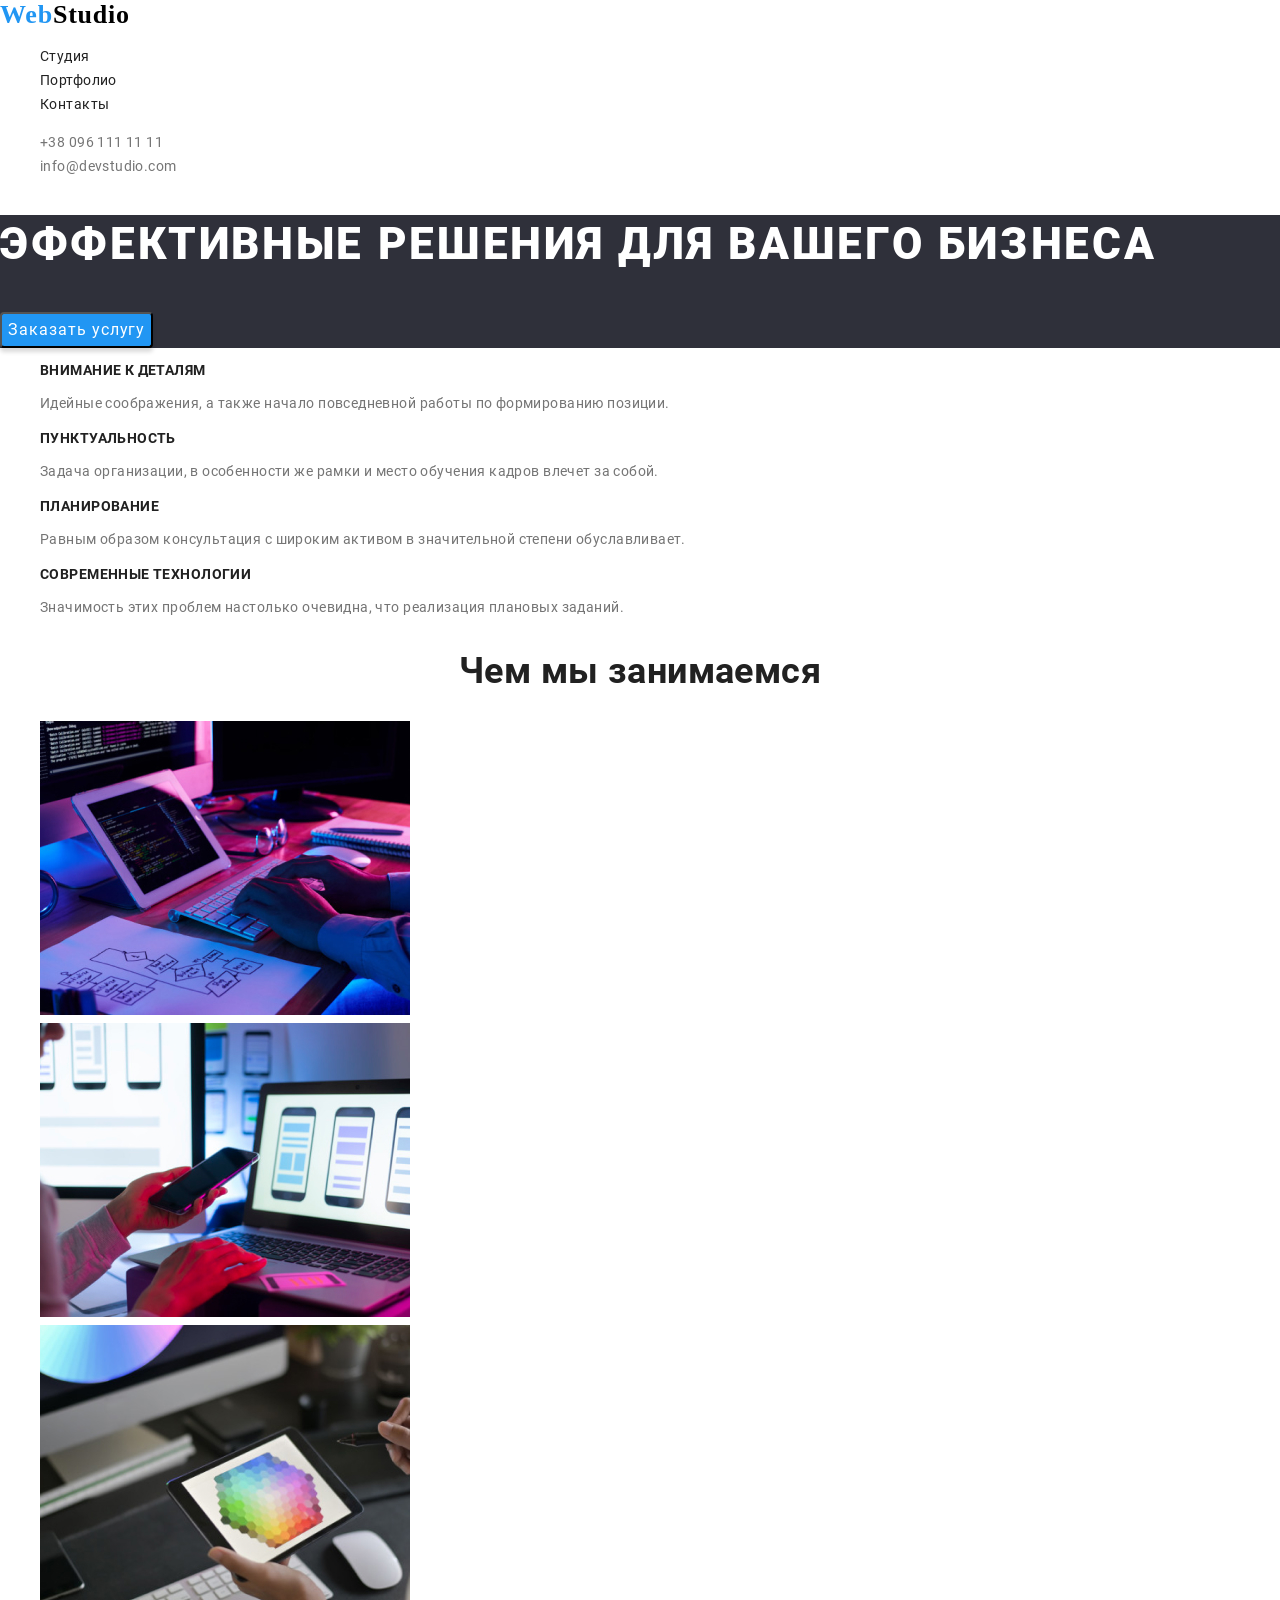
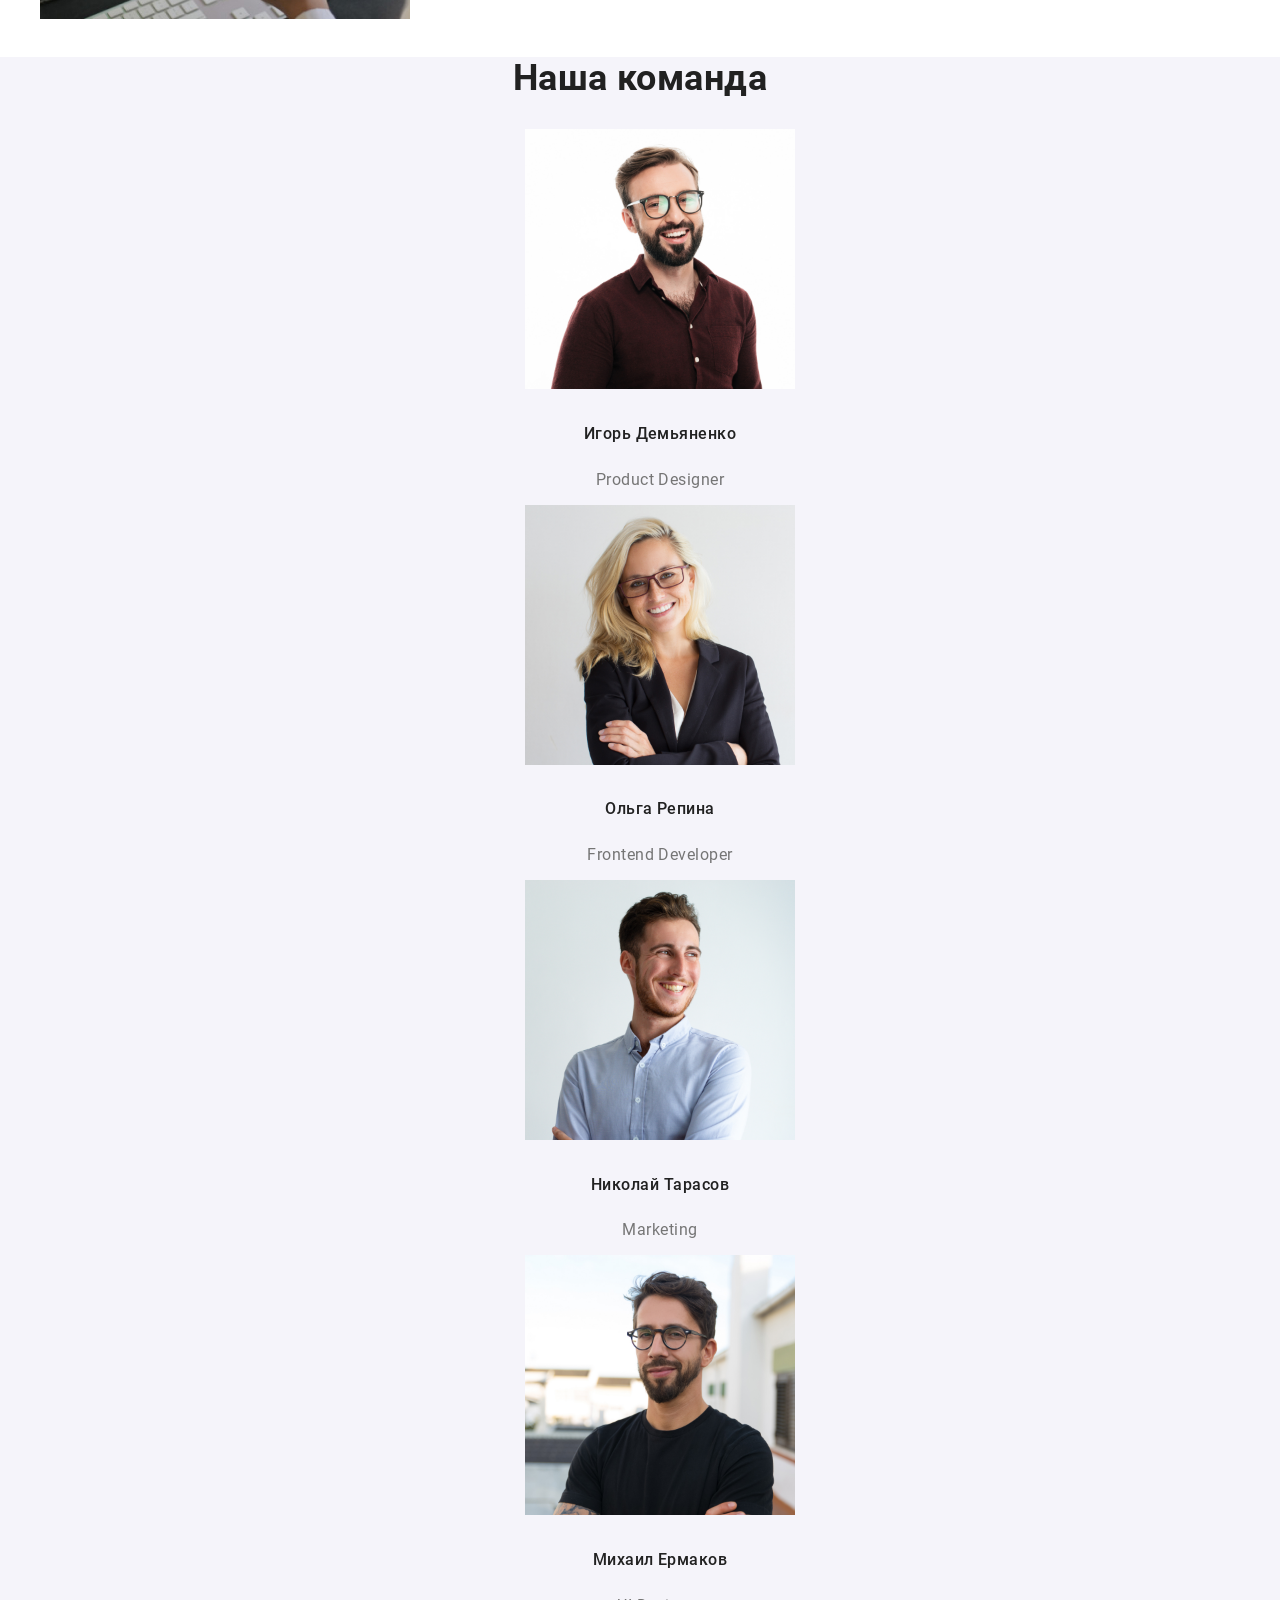
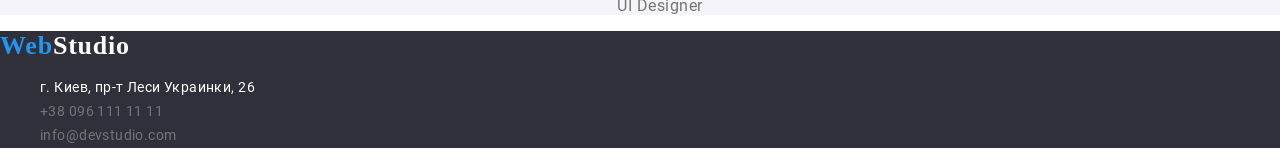
==== commit ba1fe00f: "добавлены стили ко 2й секции добавлены стили ко 2й секции, и заголовки секций центрированы" ====
--- a/index.html
+++ b/index.html
@@ -12,10 +12,10 @@
     <!-- шапка сайта -->
 
     <header>
-      <nav>
+      <nav class="nav">
         <a href="./index.html" class="logo"> Web<span class="logo-studio">Studio</span></a>
 
-        <ul class="menu list">
+        <ul class="list">
           <li class="menu-item"><a href="./index.html" class="link menu-link">Студия</a></li>
           <li class="menu-item"><a href="./portfolio.html" class="link menu-link">Портфолио</a></li>
           <li class="menu-item"><a href="#contacts" class="link menu-link">Контакты</a></li>
@@ -40,28 +40,28 @@
         <h2 class="section-title" hidden>Особенности</h2>
         <ul class="list">
           <li>
-            <h3>Внимание к деталям</h3>
+            <h3 class="details-title">Внимание к деталям</h3>
             <p>
               Идейные соображения, а также начало повседневной работы по
               формированию позиции.
             </p>
           </li>
           <li>
-            <h3>Пунктуальность</h3>
+            <h3 class="details-title">Пунктуальность</h3>
             <p>
               Задача организации, в особенности же рамки и место обучения кадров
               влечет за собой.
             </p>
           </li>
           <li>
-            <h3>Планирование</h3>
+            <h3 class="details-title">Планирование</h3>
             <p>
               Равным образом консультация с широким активом в значительной
               степени обуславливает.
             </p>
           </li>
           <li>
-            <h3>Современные технологии</h3>
+            <h3 class="details-title">Современные технологии</h3>
             <p>
               Значимость этих проблем настолько очевидна, что реализация
               плановых заданий.
--- a/css/styles.css
+++ b/css/styles.css
@@ -88,7 +88,7 @@
 body {
   font-family: "Roboto", sans-serif;
   font-size: 14px;
-  line-height: 1.71;
+  line-height: 1.714;
   letter-spacing: 0.03em;
   color: var(--main-text-cl);
 }
@@ -126,6 +126,15 @@
   font-weight: 700;
   font-size: 36px;
   line-height: 1.167;
+  text-align: center;
+  color: var(--title-cl);
+}
+.details-title {
+  font-weight: 700;
+  font-size: 14px;
+  line-height: 1.1429;
+  letter-spacing: 0.03em;
+  text-transform: uppercase;
   color: var(--title-cl);
 }
 
@@ -173,7 +182,9 @@
   color: var(--white-cl);
   background-color: var(--accent-cl);
 }
-
+.nav {
+  color: var(--title-cl);
+}
 .manu-link {
   font-weight: 500;
   font-size: 14px;
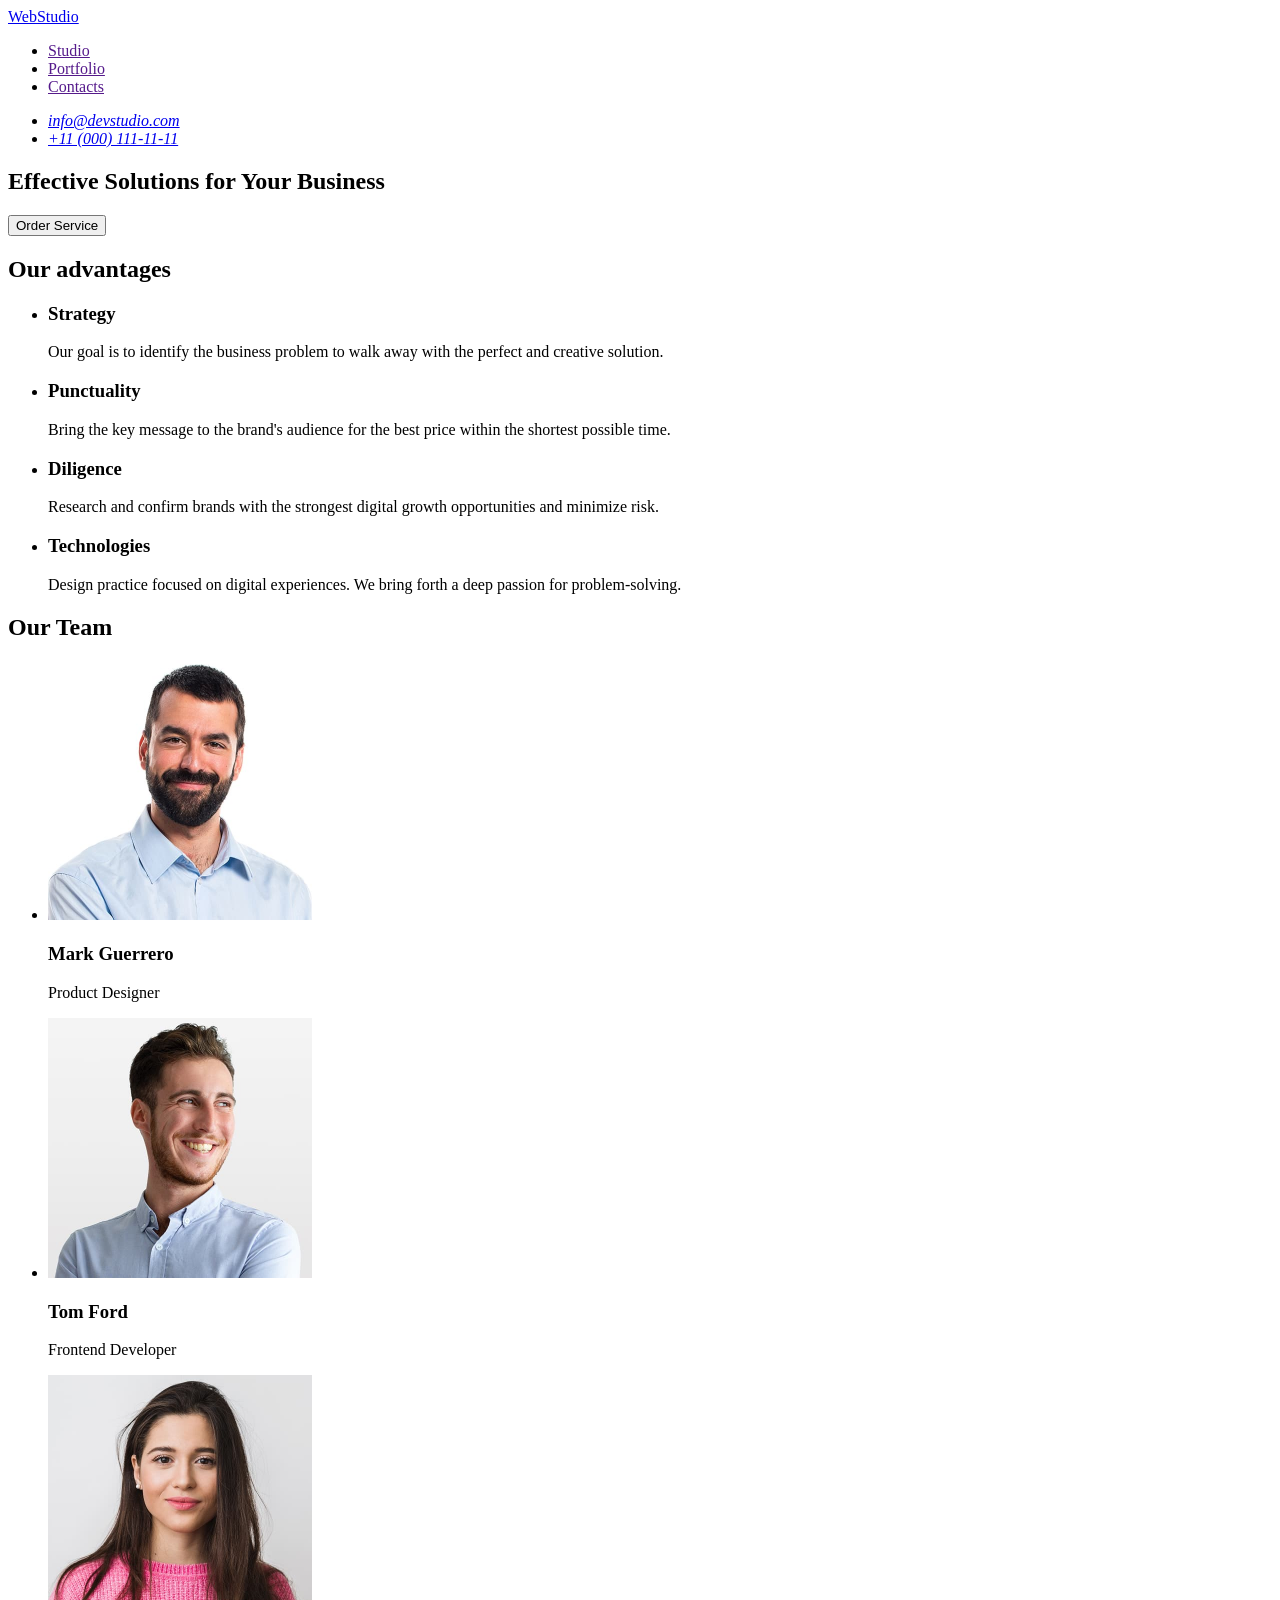
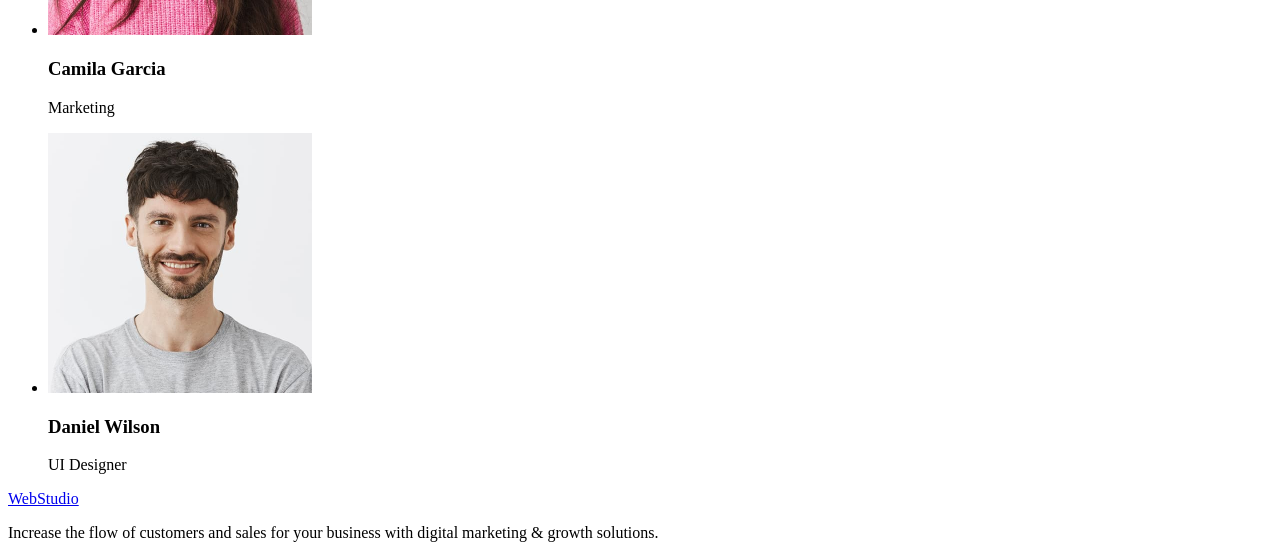
==== commit 629f5084: "Initial commit" ====
--- a/index.html
+++ b/index.html
@@ -1,128 +1,120 @@
 <!DOCTYPE html>
-<html lang="ru">
+<html lang="en">
   <head>
     <meta charset="UTF-8" />
     <meta name="viewport" content="width=device-width, initial-scale=1.0" />
-    <title>вебстудия 1 страница</title>
-    <link rel="stylesheet" href="./css/modern-normalize.css">
-    <link href="https://fonts.googleapis.com/css2?family=Raleway:wght@700&display=swap" rel="stylesheet">
-    <link rel="stylesheet" href="./css/styles.css">
+    <title>WebStudio</title>
   </head>
   <body>
-    <!-- шапка сайта -->
-
     <header>
-      <nav class="nav">
-        <a href="./index.html" class="logo"> Web<span class="logo-studio">Studio</span></a>
-
-        <ul class="list">
-          <li class="menu-item"><a href="./index.html" class="link menu-link">Студия</a></li>
-          <li class="menu-item"><a href="./portfolio.html" class="link menu-link">Портфолио</a></li>
-          <li class="menu-item"><a href="#contacts" class="link menu-link">Контакты</a></li>
+      <nav>
+        <a href="./index.html">WebStudio</a>
+        <ul>
+          <li><a href="">Studio</a></li>
+          <li><a href="">Portfolio</a></li>
+          <li><a href="">Contacts</a></li>
         </ul>
       </nav>
 
-      <ul class="list">
-        <li><a href="tel:+380961111111" class="link menu-link">+38 096 111 11 11</a></li>
-        <li><a href="mailto:info@devstudio.com" class="link menu-link">info@devstudio.com</a></li>
-      </ul>
+      <address>
+        <ul>
+          <li><a href="mailto:info@devstudio.com">info@devstudio.com</a></li>
+          <li><a href="tel:+110001111111">+11 (000) 111-11-11</a></li>
+        </ul>
+      </address>
     </header>
 
     <main>
-      <!-- герой -->
-      <section class="dark-bg">
-        <h1 class="page-title" >Эффективные решения для вашего бизнеса</h1>
-        <button class="btn" type="button">Заказать услугу</button>
+      <section>
+        <h1>Effective Solutions for Your Business</h1>
+        <button type="button">Order Service</button>
       </section>
 
-      <!-- особенности -->
       <section>
-        <h2 class="section-title" hidden>Особенности</h2>
-        <ul class="list">
+        <h2>Our advantages</h2>
+        <ul>
           <li>
-            <h3 class="details-title">Внимание к деталям</h3>
+            <h3>Strategy</h3>
             <p>
-              Идейные соображения, а также начало повседневной работы по
-              формированию позиции.
+              Our goal is to identify the business problem to walk away with the
+              perfect and creative solution.
             </p>
           </li>
           <li>
-            <h3 class="details-title">Пунктуальность</h3>
+            <h3>Punctuality</h3>
             <p>
-              Задача организации, в особенности же рамки и место обучения кадров
-              влечет за собой.
+              Bring the key message to the brand's audience for the best price
+              within the shortest possible time.
             </p>
           </li>
           <li>
-            <h3 class="details-title">Планирование</h3>
+            <h3>Diligence</h3>
             <p>
-              Равным образом консультация с широким активом в значительной
-              степени обуславливает.
+              Research and confirm brands with the strongest digital growth
+              opportunities and minimize risk.
             </p>
           </li>
           <li>
-            <h3 class="details-title">Современные технологии</h3>
+            <h3>Technologies</h3>
             <p>
-              Значимость этих проблем настолько очевидна, что реализация
-              плановых заданий.
+              Design practice focused on digital experiences. We bring forth a
+              deep passion for problem-solving.
             </p>
           </li>
         </ul>
       </section>
-      <!-- чем мы занимаемся -->
       <section>
-        <h2 class="section-title" >Чем мы занимаемся</h2>
-
-        <ul class="list">
-          <li><img src="./images/box1.jpg" alt="картинка1" width="370" /></li>
-          <li><img src="./images/box2.jpg" alt="картинка2" width="370" /></li>
-          <li><img src="./images/box3.jpg" alt="картинка3" width="370" /></li>
-        </ul>
-      </section>
-      <!-- наша команда -->
-      <section class="team">
-        <h2 class="section-title" >Наша команда</h2>
-
-        <ul class="list">
-          <li class="team-item"> 
-            <img src="./images/team/foto1.jpg" alt="Игорь Демьяненко" width="270" />
-            <h5 class="item-title">Игорь Демьяненко</h5>
-            <p class="team-position">Product Designer</p>
+        <h2>Our Team</h2>
+        <ul>
+          <li>
+            <img
+              src="./images/team/img-3.jpg"
+              alt="photo Mark"
+              width="264"
+              height="260"
+            />
+            <h3>Mark Guerrero</h3>
+            <p>Product Designer</p>
           </li>
-
-          <li class="team-item">
-            <img src="./images//team/foto2.jpg" alt="Ольга Репина" width="270" />
-            <h5 class="item-title">Ольга Репина</h5>
-            <p class="team-position">Frontend Developer</p>
+          <li>
+            <img
+              src="./images/team/img-2.jpg"
+              alt="photo Tom"
+              width="264"
+              height="260"
+            />
+            <h3>Tom Ford</h3>
+            <p>Frontend Developer</p>
           </li>
-
-          <li class="team-item">
-            <img src="./images//team/foto3.jpg" alt="Николай Тарасов" width="270" />
-            <h5 class="item-title">Николай Тарасов</h5>
-            <p  class="team-position">Marketing</p>
+          <li>
+            <img
+              src="./images/team/img-1.jpg"
+              alt="photo Camila"
+              width="264"
+              height="260"
+            />
+            <h3>Camila Garcia</h3>
+            <p>Marketing</p>
           </li>
-
-          <li class="team-item">
-            <img src="./images//team/foto4.jpg" alt="Михаил Ермаков" width="270" />
-            <h5 class="item-title">Михаил Ермаков</h5>
-            <p class="team-position">UI Designer</p>
+          <li>
+            <img
+              src="./images/team/img.jpg"
+              alt="photo Daniel"
+              width="264"
+              height="260"
+            />
+            <h3>Daniel Wilson</h3>
+            <p>UI Designer</p>
           </li>
         </ul>
       </section>
     </main>
-
-    <!--подвал страницы-->
-    <footer class="dark-bg">
-      <a href="./index.html" class="logo"> Web<span class="logofooter-studio">Studio</span></a>
-
-      <address class="addres-style" id="contacts">
-        <ul class="list">
-          <li><a href="https://goo.gl/maps/w4ZzttCR3XMQxua66" class="link addres" target="_blank" rel="noopener noreferer">г. Киев, пр-т Леси Украинки, 26</a></li>
-          <li><a href="tel:+380961111111" class="link">+38 096 111 11 11</a></li>
-          <li><a href="mailto:info@devstudio.com" class="link">info@devstudio.com</a></li>
-        </ul>
-      
-      </address>
+    <footer>
+      <a href="./index.html">WebStudio</a>
+      <p>
+        Increase the flow of customers and sales for your business with digital
+        marketing & growth solutions.
+      </p>
     </footer>
   </body>
-</html>+</html>
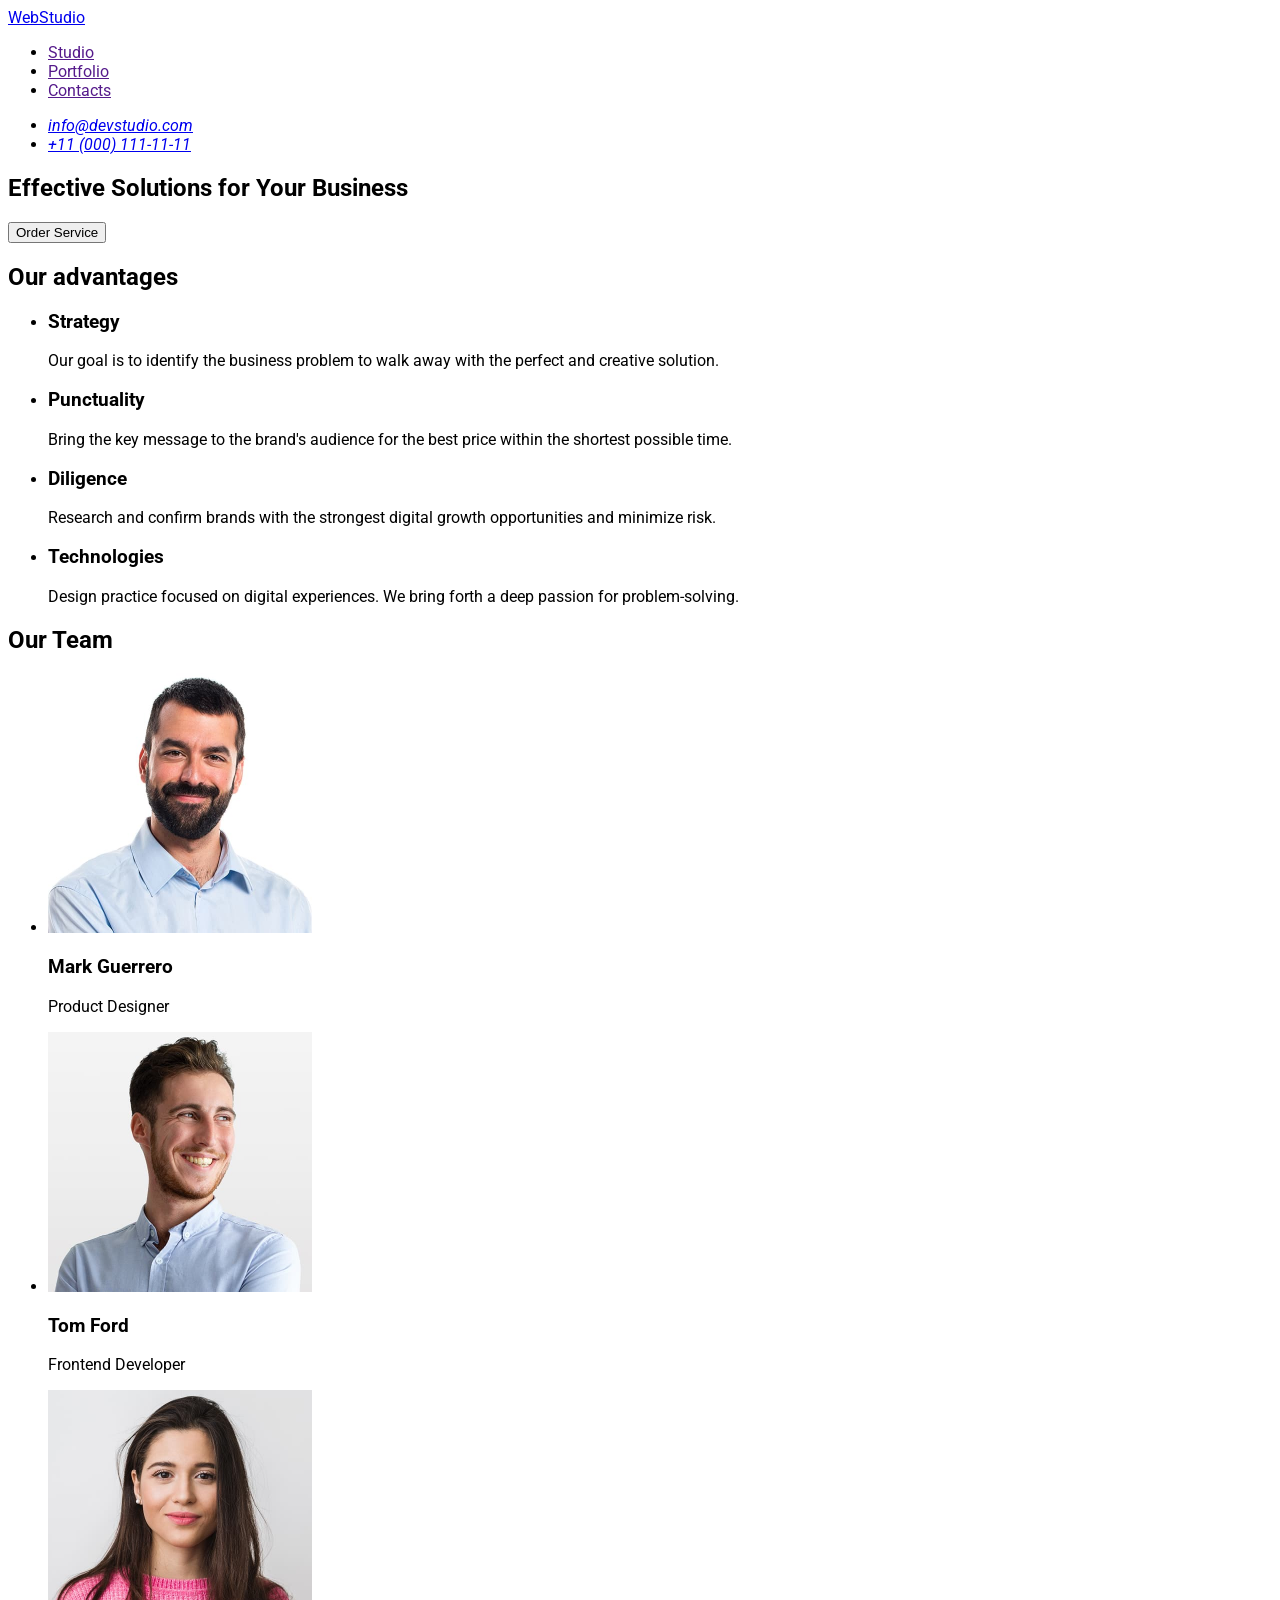
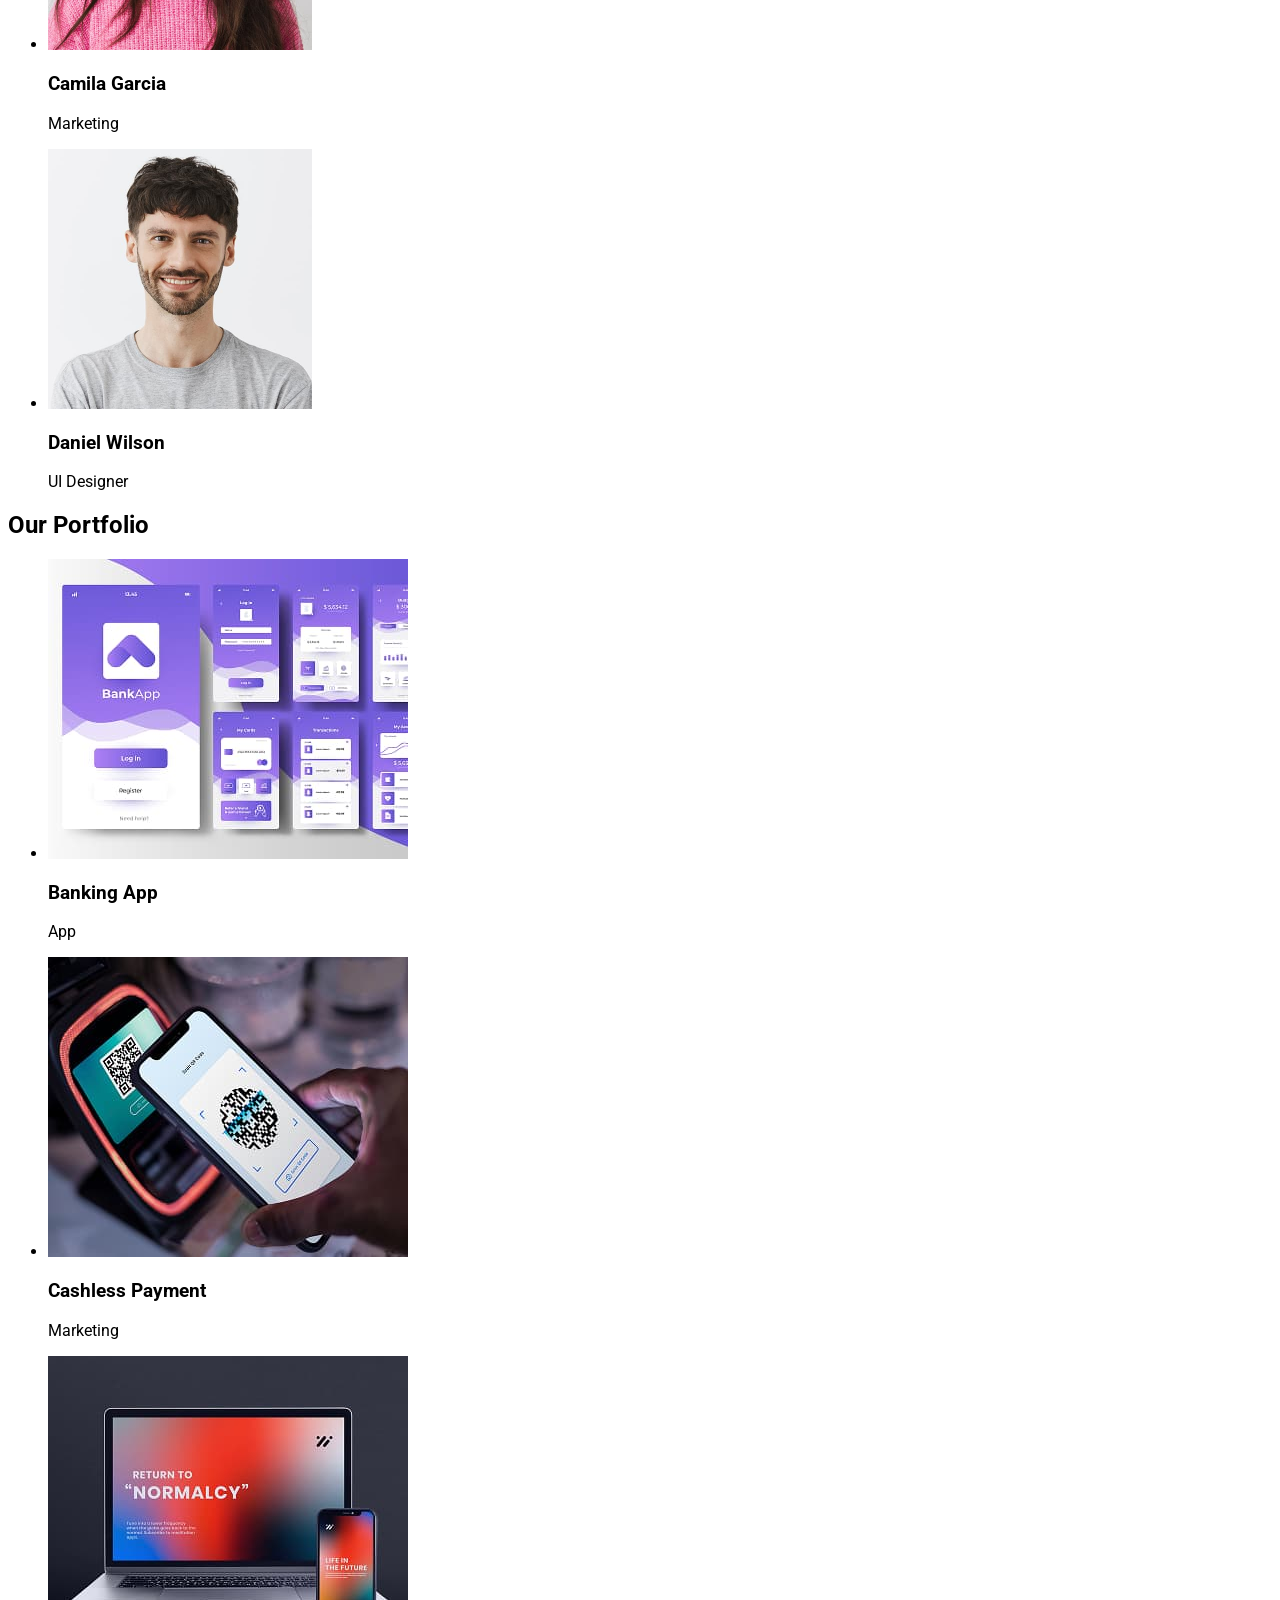
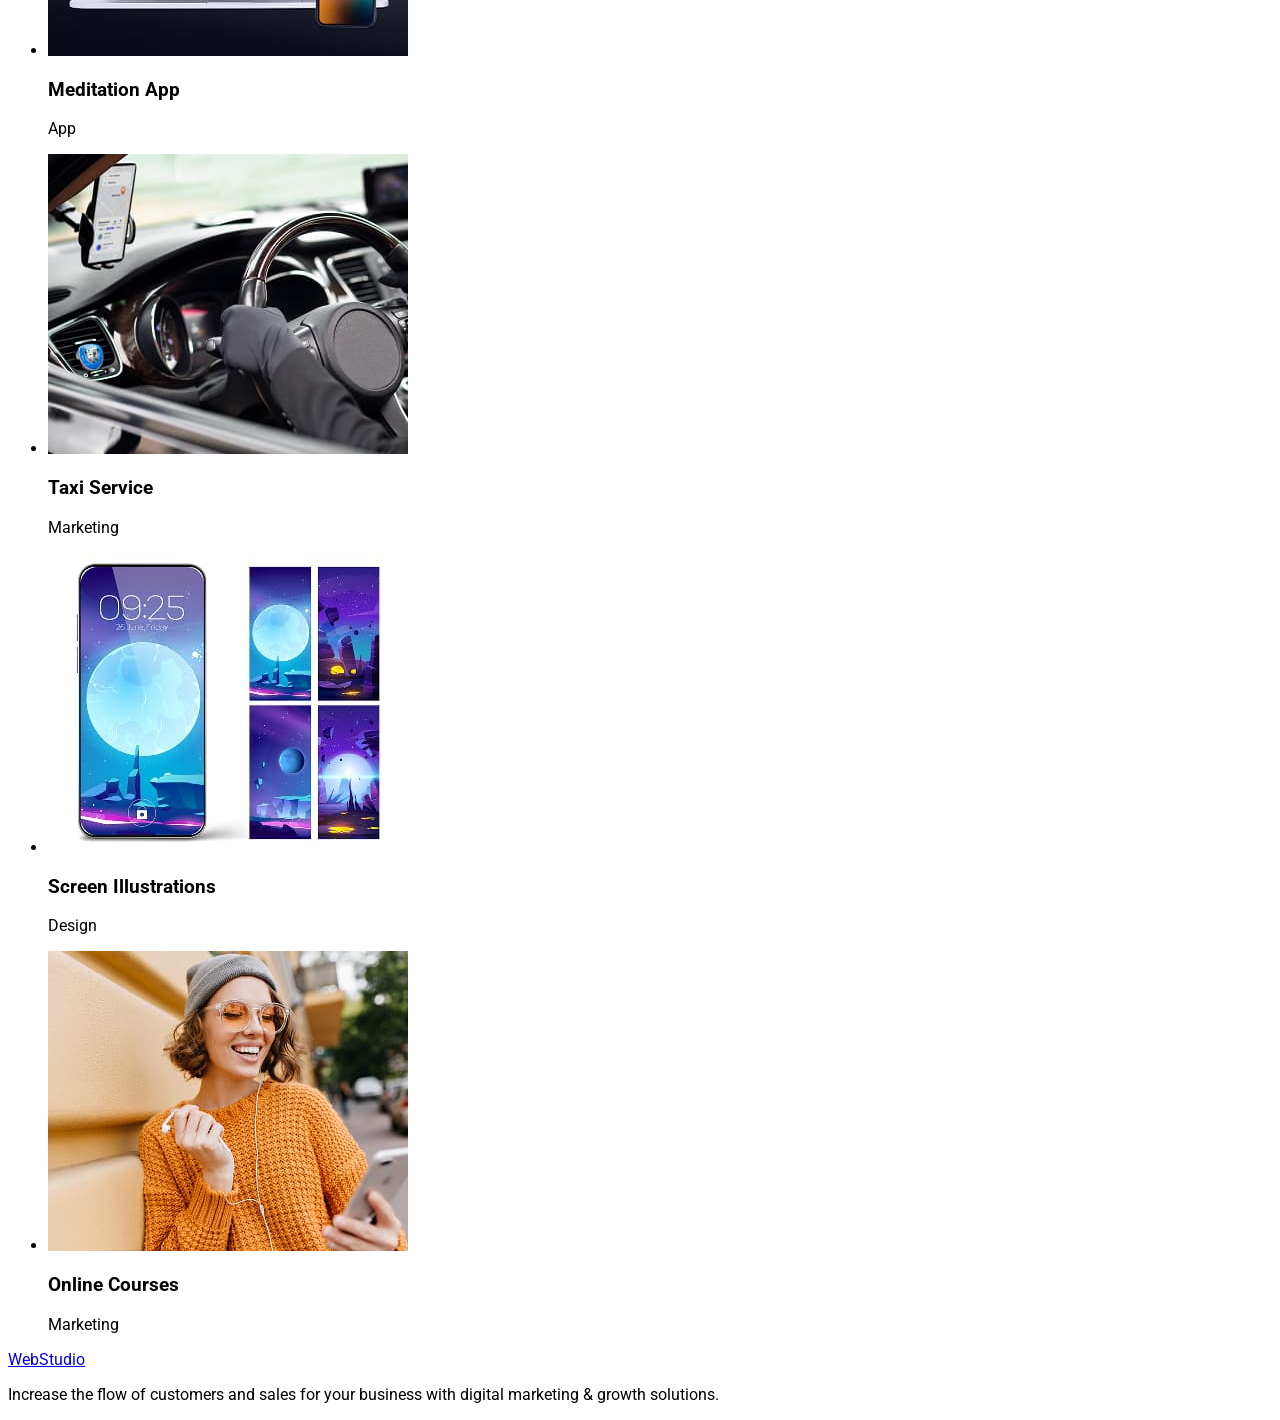
==== commit c71c4ce7: "add font style and add section Porfolio" ====
--- a/index.html
+++ b/index.html
@@ -4,6 +4,13 @@
     <meta charset="UTF-8" />
     <meta name="viewport" content="width=device-width, initial-scale=1.0" />
     <title>WebStudio</title>
+    <link rel="stylesheet" href="./css/styles.css" />
+    <link rel="preconnect" href="https://fonts.googleapis.com" />
+    <link rel="preconnect" href="https://fonts.gstatic.com" crossorigin />
+    <link
+      href="https://fonts.googleapis.com/css2?family=Raleway:wght@700&family=Roboto:wght@400;500;700&display=swap"
+      rel="stylesheet"
+    />
   </head>
   <body>
     <header>
@@ -108,6 +115,65 @@
           </li>
         </ul>
       </section>
+      <section>
+        <h2>Our Portfolio</h2>
+        <ul>
+          <li>
+            <img
+              class="portfolio-img"
+              src="./images/portfolio/img1.jpg"
+              alt=""
+            />
+            <h3>Banking App</h3>
+            <p>App</p>
+          </li>
+          <li>
+            <img
+              class="portfolio-img"
+              src="./images/portfolio/img2.jpg"
+              alt=""
+            />
+            <h3>Cashless Payment</h3>
+            <p>Marketing</p>
+          </li>
+          <li>
+            <img
+              class="portfolio-img"
+              src="./images/portfolio/img3.jpg"
+              alt=""
+            />
+            <h3>Meditation App</h3>
+            <p>App</p>
+          </li>
+          <li>
+            <img
+              class="portfolio-img"
+              src="./images/portfolio/img4.jpg"
+              alt=""
+            />
+            <h3>Taxi Service</h3>
+            <p>Marketing</p>
+          </li>
+          <li>
+            <img
+              class="portfolio-img"
+              src="./images/portfolio/img5.jpg"
+              alt=""
+            />
+            <h3>Screen Illustrations</h3>
+            <p>Design</p>
+          </li>
+          <li>
+            <img
+              class="portfolio-img"
+              src="./images/portfolio/img6.jpg"
+              alt=""
+            />
+            <h3>Online Courses</h3>
+            <p>Marketing</p>
+          </li>
+        </ul>
+      </section>
     </main>
     <footer>
       <a href="./index.html">WebStudio</a>
--- a/css/styles.css
+++ b/css/styles.css
@@ -0,0 +1,10 @@
+body {
+  font-family: 'Roboto', sans-serif;
+}
+button {
+  cursor: pointer;
+}
+.portfolio-img {
+  width: 360px;
+  height: 300px;
+}
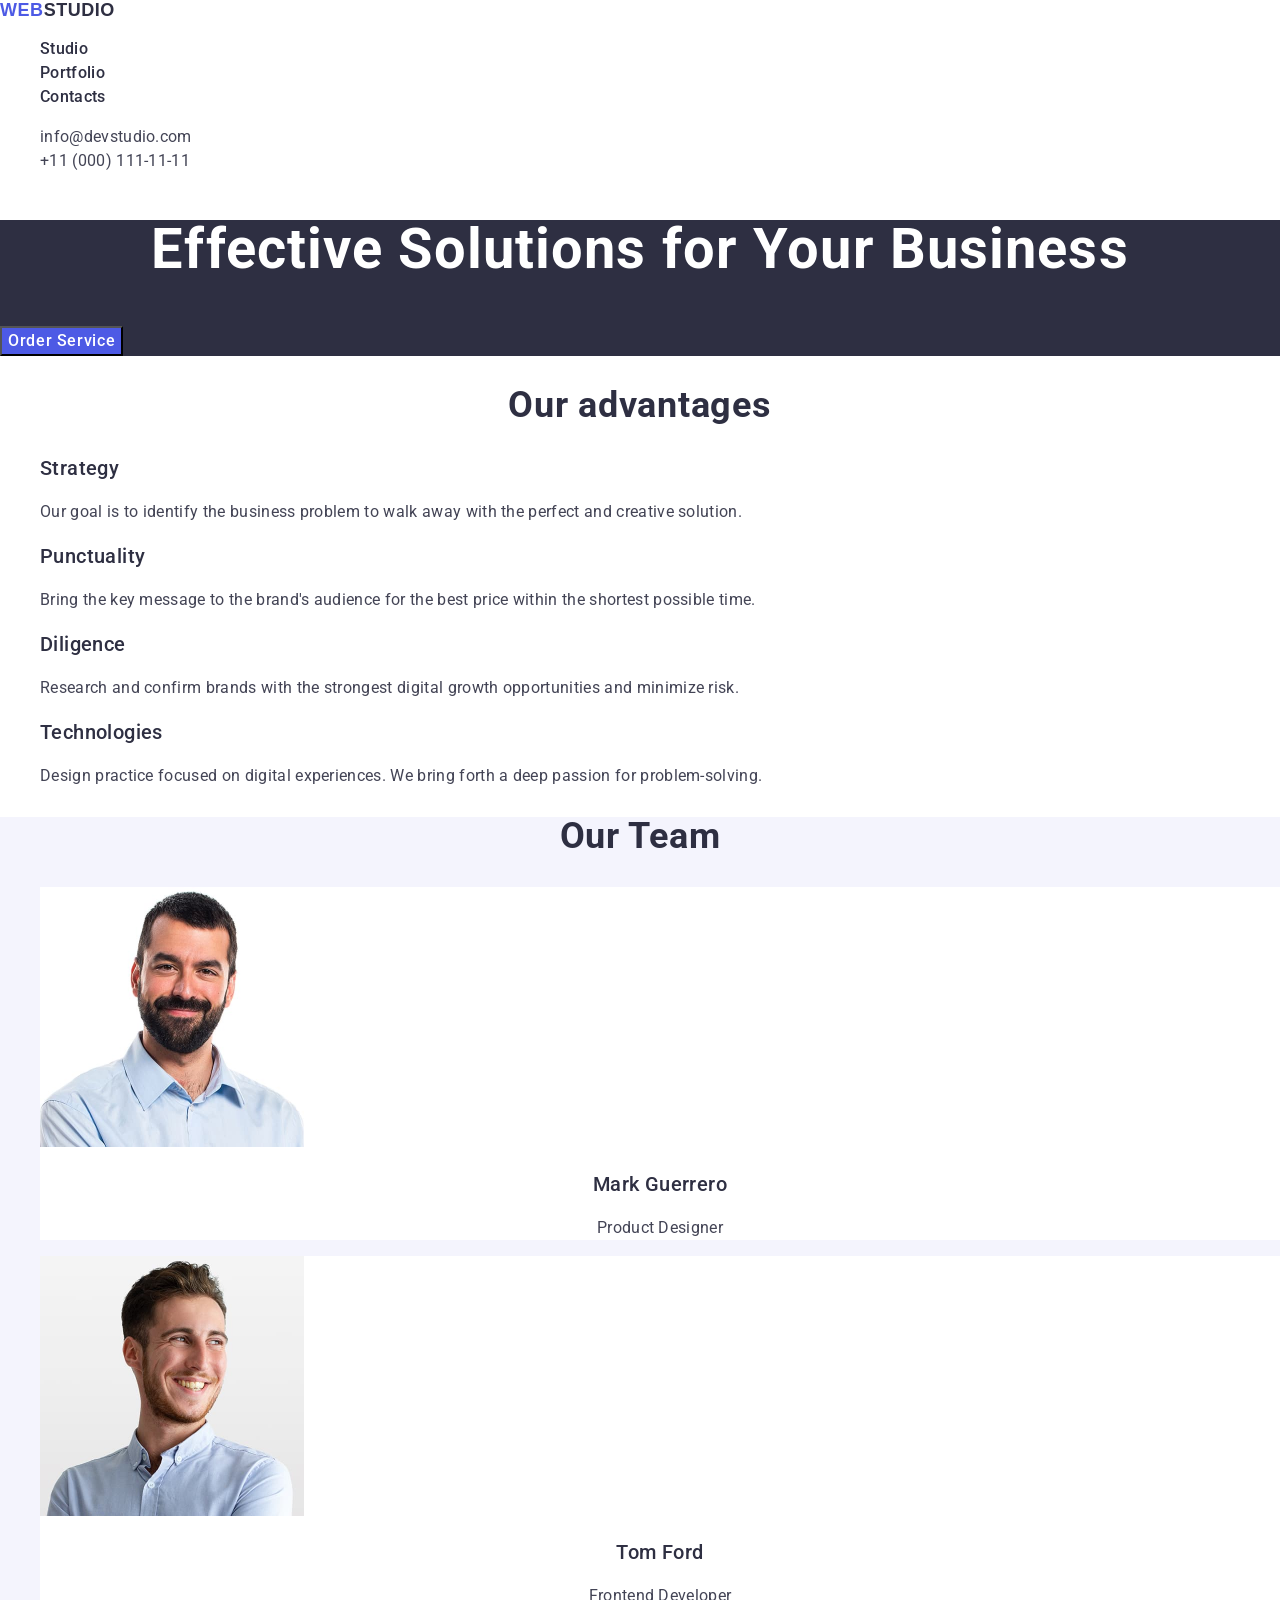
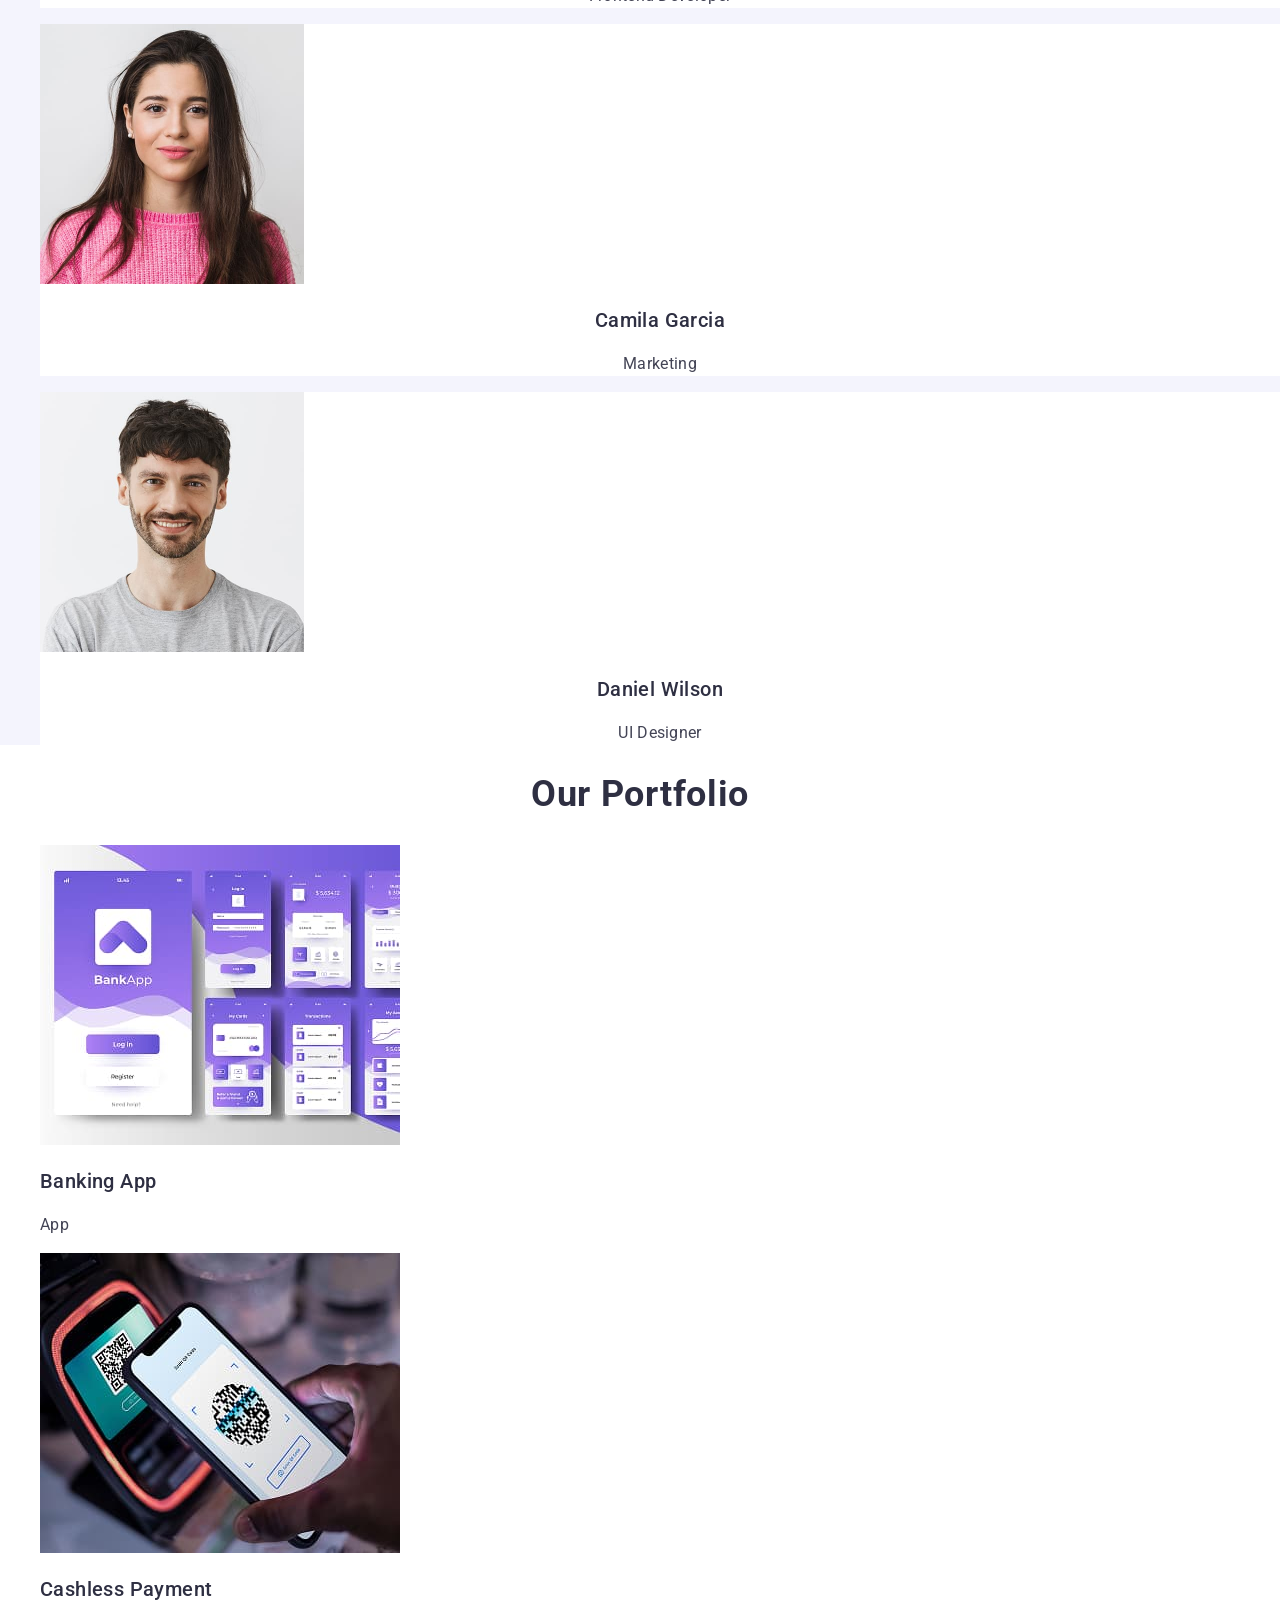
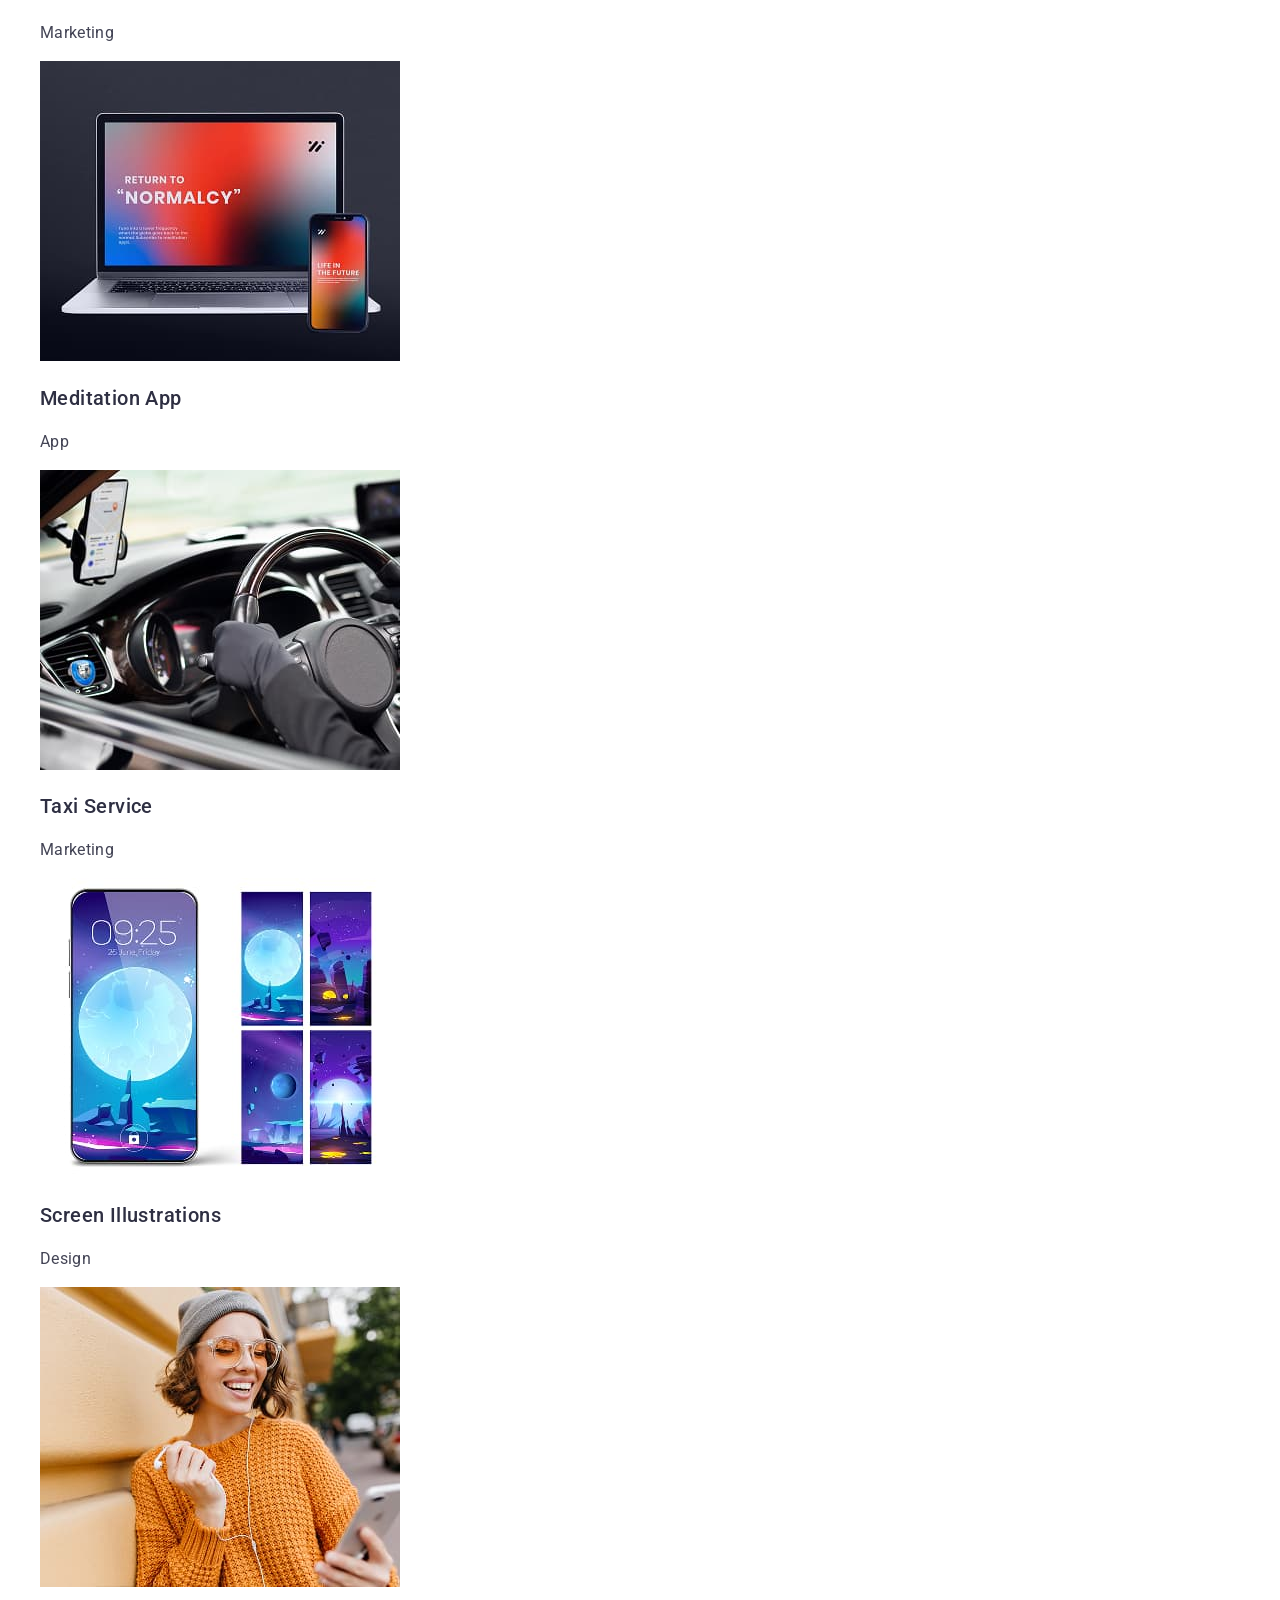
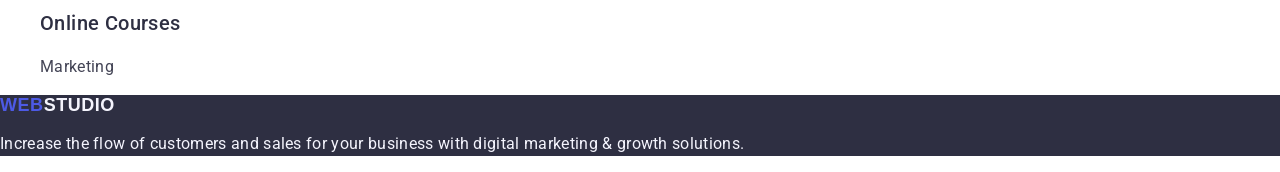
==== commit 11a694bd: "add font and color styles" ====
--- a/index.html
+++ b/index.html
@@ -4,180 +4,214 @@
     <meta charset="UTF-8" />
     <meta name="viewport" content="width=device-width, initial-scale=1.0" />
     <title>WebStudio</title>
-    <link rel="stylesheet" href="./css/styles.css" />
+
+    <link
+      rel="stylesheet"
+      href="https://cdnjs.cloudflare.com/ajax/libs/modern-normalize/3.0.1/modern-normalize.min.css"
+      integrity="sha512-q6WgHqiHlKyOqslT/lgBgodhd03Wp4BEqKeW6nNtlOY4quzyG3VoQKFrieaCeSnuVseNKRGpGeDU3qPmabCANg=="
+      crossorigin="anonymous"
+      referrerpolicy="no-referrer"
+    />
     <link rel="preconnect" href="https://fonts.googleapis.com" />
     <link rel="preconnect" href="https://fonts.gstatic.com" crossorigin />
     <link
       href="https://fonts.googleapis.com/css2?family=Raleway:wght@700&family=Roboto:wght@400;500;700&display=swap"
       rel="stylesheet"
     />
+    <link rel="stylesheet" href="./css/styles.css" />
   </head>
   <body>
-    <header>
-      <nav>
-        <a href="./index.html">WebStudio</a>
-        <ul>
-          <li><a href="">Studio</a></li>
-          <li><a href="">Portfolio</a></li>
-          <li><a href="">Contacts</a></li>
+    <header class="page-header">
+      <nav class="header-nav">
+        <a class="logo header-logo" href="./index.html"
+          >Web<span class="logo-part">Studio</span></a
+        >
+        <ul class="nav-list">
+          <li class="nav-item">
+            <a class="nav-link" href="./index.html">Studio</a>
+          </li>
+          <li class="nav-item"><a class="nav-link" href="">Portfolio</a></li>
+          <li class="nav-item"><a class="nav-link" href="">Contacts</a></li>
         </ul>
       </nav>
 
-      <address>
-        <ul>
-          <li><a href="mailto:info@devstudio.com">info@devstudio.com</a></li>
-          <li><a href="tel:+110001111111">+11 (000) 111-11-11</a></li>
+      <address class="address">
+        <ul class="address-list">
+          <li class="address-item">
+            <a class="address-link" href="mailto:info@devstudio.com"
+              >info@devstudio.com</a
+            >
+          </li>
+          <li class="address-item">
+            <a class="address-link" href="tel:+110001111111"
+              >+11 (000) 111-11-11</a
+            >
+          </li>
         </ul>
       </address>
     </header>
 
     <main>
+      <section class="hero">
+        <h1 class="hero-title">Effective Solutions for Your Business</h1>
+        <button class="hero-button" type="button">Order Service</button>
+      </section>
+
       <section>
-        <h1>Effective Solutions for Your Business</h1>
-        <button type="button">Order Service</button>
-      </section>
-
-      <section>
-        <h2>Our advantages</h2>
+        <h2 class="section-title">Our advantages</h2>
         <ul>
           <li>
-            <h3>Strategy</h3>
-            <p>
+            <h3 class="subtitle">Strategy</h3>
+            <p class="section-text">
               Our goal is to identify the business problem to walk away with the
               perfect and creative solution.
             </p>
           </li>
           <li>
-            <h3>Punctuality</h3>
-            <p>
+            <h3 class="subtitle">Punctuality</h3>
+            <p class="section-text">
               Bring the key message to the brand's audience for the best price
               within the shortest possible time.
             </p>
           </li>
           <li>
-            <h3>Diligence</h3>
-            <p>
+            <h3 class="subtitle">Diligence</h3>
+            <p class="section-text">
               Research and confirm brands with the strongest digital growth
               opportunities and minimize risk.
             </p>
           </li>
           <li>
-            <h3>Technologies</h3>
-            <p>
+            <h3 class="subtitle">Technologies</h3>
+            <p class="section-text">
               Design practice focused on digital experiences. We bring forth a
               deep passion for problem-solving.
             </p>
           </li>
         </ul>
       </section>
-      <section>
-        <h2>Our Team</h2>
-        <ul>
-          <li>
+      <section class="team">
+        <h2 class="section-title">Our Team</h2>
+        <ul class="team-list">
+          <li class="team-item">
             <img
               src="./images/team/img-3.jpg"
               alt="photo Mark"
               width="264"
               height="260"
             />
-            <h3>Mark Guerrero</h3>
-            <p>Product Designer</p>
-          </li>
-          <li>
+            <h3 class="subtitle">Mark Guerrero</h3>
+            <p class="section-text">Product Designer</p>
+          </li>
+          <li class="team-item">
             <img
               src="./images/team/img-2.jpg"
               alt="photo Tom"
               width="264"
               height="260"
             />
-            <h3>Tom Ford</h3>
-            <p>Frontend Developer</p>
-          </li>
-          <li>
+            <h3 class="subtitle">Tom Ford</h3>
+            <p class="section-text">Frontend Developer</p>
+          </li>
+          <li class="team-item">
             <img
               src="./images/team/img-1.jpg"
               alt="photo Camila"
               width="264"
               height="260"
             />
-            <h3>Camila Garcia</h3>
-            <p>Marketing</p>
-          </li>
-          <li>
+            <h3 class="subtitle">Camila Garcia</h3>
+            <p class="section-text">Marketing</p>
+          </li>
+          <li class="team-item">
             <img
               src="./images/team/img.jpg"
               alt="photo Daniel"
               width="264"
               height="260"
             />
-            <h3>Daniel Wilson</h3>
-            <p>UI Designer</p>
+            <h3 class="subtitle">Daniel Wilson</h3>
+            <p class="section-text">UI Designer</p>
           </li>
         </ul>
       </section>
       <section>
-        <h2>Our Portfolio</h2>
+        <h2 class="section-title">Our Portfolio</h2>
         <ul>
           <li>
             <img
               class="portfolio-img"
               src="./images/portfolio/img1.jpg"
-              alt=""
-            />
-            <h3>Banking App</h3>
-            <p>App</p>
+              alt="bankapp"
+              width="360"
+              height="300"
+            />
+            <h3 class="subtitle">Banking App</h3>
+            <p class="section-text">App</p>
           </li>
           <li>
             <img
               class="portfolio-img"
               src="./images/portfolio/img2.jpg"
-              alt=""
-            />
-            <h3>Cashless Payment</h3>
-            <p>Marketing</p>
+              alt="Cashless Payment"
+              width="360"
+              height="300"
+            />
+            <h3 class="subtitle">Cashless Payment</h3>
+            <p class="section-text">Marketing</p>
           </li>
           <li>
             <img
               class="portfolio-img"
               src="./images/portfolio/img3.jpg"
-              alt=""
-            />
-            <h3>Meditation App</h3>
-            <p>App</p>
+              alt="Meditation App"
+              width="360"
+              height="300"
+            />
+            <h3 class="subtitle">Meditation App</h3>
+            <p class="section-text">App</p>
           </li>
           <li>
             <img
               class="portfolio-img"
               src="./images/portfolio/img4.jpg"
-              alt=""
-            />
-            <h3>Taxi Service</h3>
-            <p>Marketing</p>
+              alt="Taxi Service"
+              width="360"
+              height="300"
+            />
+            <h3 class="subtitle">Taxi Service</h3>
+            <p class="section-text">Marketing</p>
           </li>
           <li>
             <img
               class="portfolio-img"
               src="./images/portfolio/img5.jpg"
-              alt=""
-            />
-            <h3>Screen Illustrations</h3>
-            <p>Design</p>
+              alt="Screen Illustrations"
+              width="360"
+              height="300"
+            />
+            <h3 class="subtitle">Screen Illustrations</h3>
+            <p class="section-text">Design</p>
           </li>
           <li>
             <img
               class="portfolio-img"
               src="./images/portfolio/img6.jpg"
-              alt=""
-            />
-            <h3>Online Courses</h3>
-            <p>Marketing</p>
+              alt="Online Courses"
+              width="360"
+              height="300"
+            />
+            <h3 class="subtitle">Online Courses</h3>
+            <p class="section-text">Marketing</p>
           </li>
         </ul>
       </section>
     </main>
-    <footer>
-      <a href="./index.html">WebStudio</a>
-      <p>
+    <footer class="page-footer">
+      <a class="logo footer-logo" href="./index.html"
+        >Web<span class="logo-part">Studio</span></a
+      >
+      <p class="footer-text">
         Increase the flow of customers and sales for your business with digital
         marketing & growth solutions.
       </p>
--- a/css/styles.css
+++ b/css/styles.css
@@ -1,10 +1,116 @@
 body {
   font-family: 'Roboto', sans-serif;
+  color: #434455;
+  background-color: #ffffff;
 }
 button {
   cursor: pointer;
 }
-.portfolio-img {
-  width: 360px;
-  height: 300px;
+
+a {
+  text-decoration: none;
 }
+
+ul {
+  list-style-type: none;
+}
+
+.logo {
+  font-family: 'Raleway', sans-serif;
+  font-weight: 700;
+  font-size: 18px;
+  line-height: 1.17;
+  letter-spacing: 0.03em;
+  text-transform: uppercase;
+  color: #4d5ae5;
+}
+.header-logo .logo-part {
+  color: #2e2f42;
+}
+.footer-logo .logo-part {
+  color: #f4f4fd;
+}
+.nav-link {
+  font-weight: 500;
+  font-size: 16px;
+  line-height: 1.5;
+  letter-spacing: 0.02em;
+  color: #2e2f42;
+}
+.nav-link:hover,
+.nav-link:focus,
+.address-link:hover,
+.address-link:focus {
+  color: #404bbf;
+}
+.address {
+  font-style: normal;
+}
+.address-link {
+  font-size: 16px;
+  line-height: 1.5;
+  letter-spacing: 0.02em;
+  color: #434455;
+}
+.hero {
+  background-color: #2e2f42;
+}
+.hero-title {
+  font-size: 56px;
+  line-height: 1.07;
+  letter-spacing: 0.02em;
+  text-align: center;
+  color: #fff;
+}
+.hero-button {
+  background-color: #4d5ae5;
+  font-weight: 500;
+  font-size: 16px;
+  line-height: 1.5;
+  letter-spacing: 0.04em;
+  color: #fff;
+}
+.hero-button:hover,
+.hero-button:focus {
+  background-color: #404bbf;
+}
+.section-title {
+  font-size: 36px;
+  line-height: 1.11;
+  letter-spacing: 0.02em;
+  text-align: center;
+  color: #2e2f42;
+}
+.subtitle {
+  font-weight: 500;
+  font-size: 20px;
+  line-height: 1.2;
+  letter-spacing: 0.02em;
+  color: #2e2f42;
+}
+.section-text {
+  font-size: 16px;
+  line-height: 1.5;
+  letter-spacing: 0.02em;
+  color: #434455;
+}
+.team {
+  background-color: #f4f4fd;
+}
+.team-item {
+  background-color: #fff;
+}
+.team .subtitle,
+.team .section-text {
+  text-align: center;
+}
+
+.page-footer {
+  background-color: #2e2f42;
+}
+.footer-text {
+  font-size: 16px;
+  line-height: 1.5;
+  letter-spacing: 0.02em;
+  color: #f4f4fd;
+}
